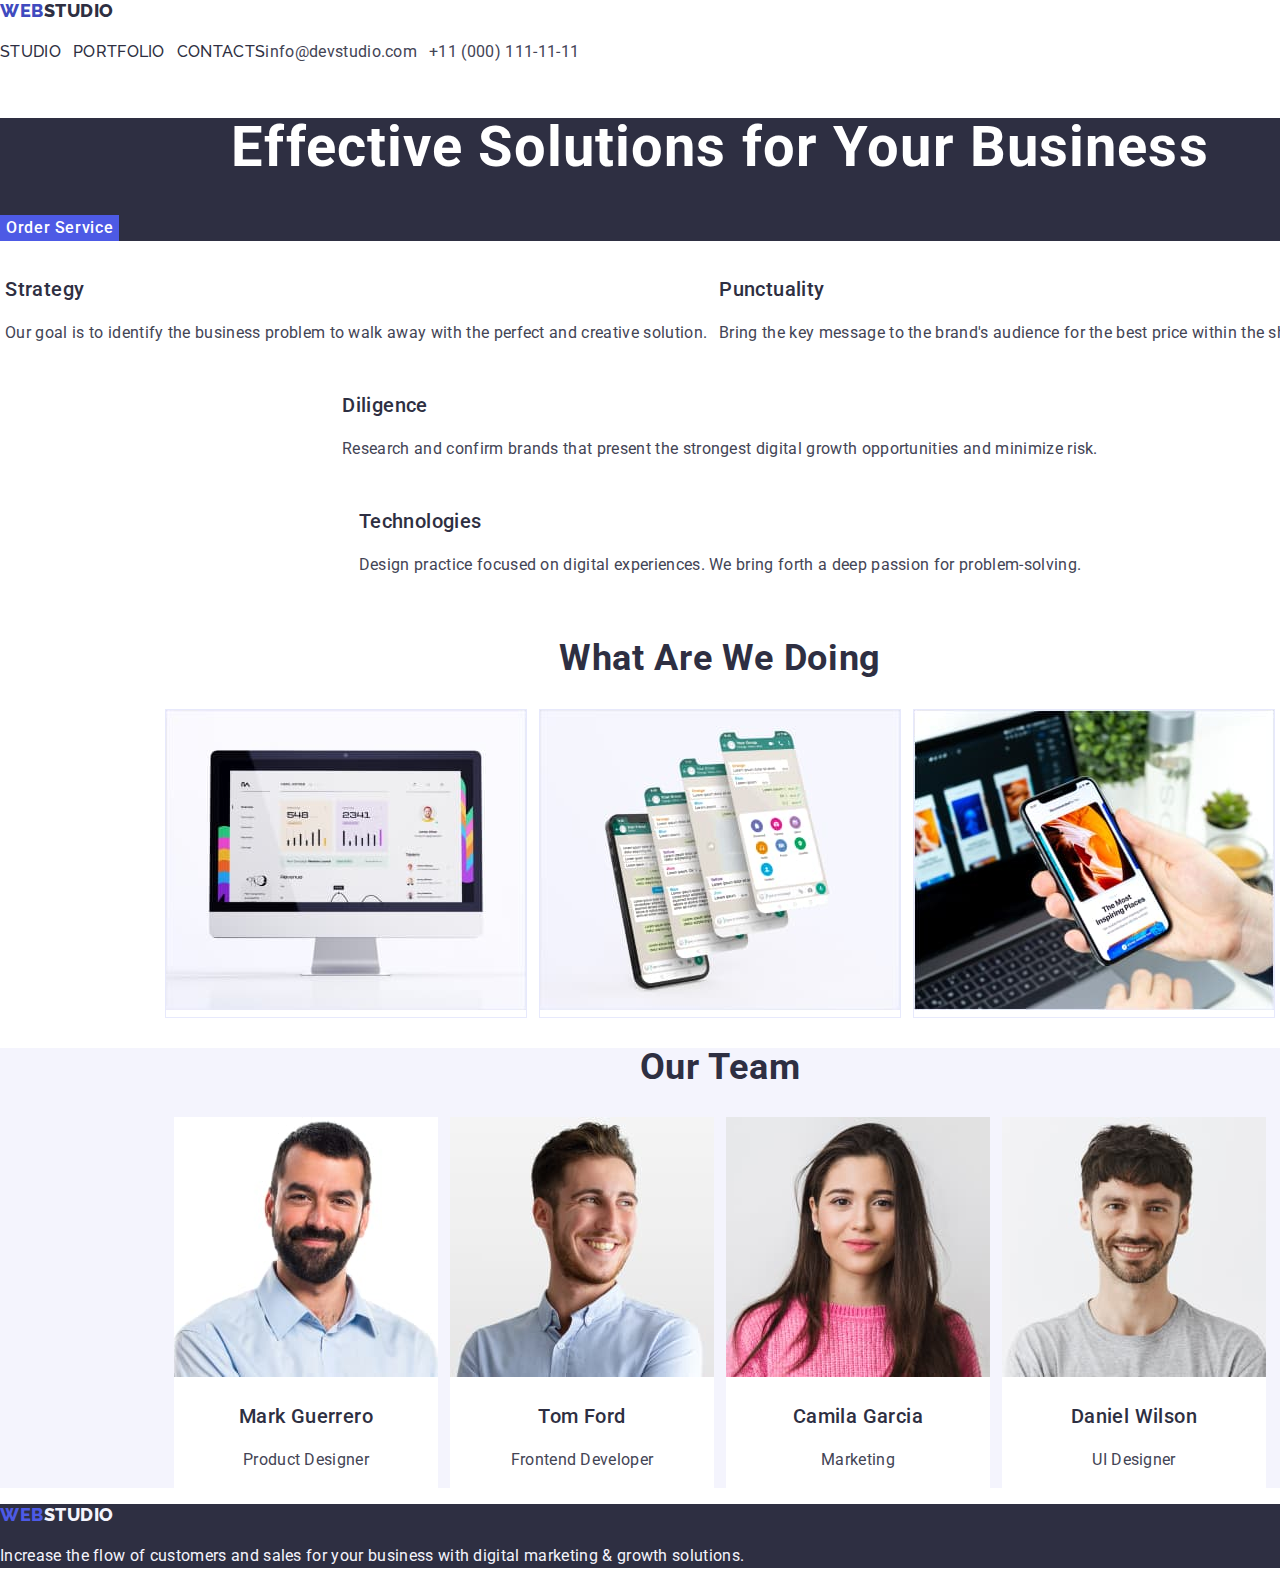
==== index.html @ 7fe84715 "first touch" ====
<!DOCTYPE html>
<html lang="en">
<head>
    <meta charset="UTF-8">
    <meta name="viewport" content="width=device-width, initial-scale=1.0">
    <title>Web Studio</title>
    <link
    rel="stylesheet"
    href="https://cdnjs.cloudflare.com/ajax/libs/modern-normalize/1.0.0/modern-normalize.min.css"
  />
    <link rel="preconnect" href="https://fonts.googleapis.com" />
    <link rel="preconnect" href="https://fonts.gstatic.com" crossorigin />
    <link
      href="https://fonts.googleapis.com/css2?family=Raleway:wght@800&family=Roboto:wght@400;500;700;900&display=swap"
      rel="stylesheet"
    />
    <link rel="stylesheet" href="./css/styles.css"/>
</head>
<body>
    <header class="header">
      <nav class="nav">
        <a href="/index.html" class="link">Web<span class="logo-head">Studio</span></a>
        <ul class="list">
          <li class="list-item"><a href="./index.html" class="link">Studio</a></li>
          <li class="list-item"><a href="./portfolio.html" class="link">Portfolio</a></li>
          <li class="list-item"><a href="" class="link">Contacts</a></li>
        </ul>
      </nav>
      <address class="contacts">
        <ul class="list">
          <li class="list-item">
            <a href="mailto:info@devstudio.com" class="link">info@devstudio.com</a>
          </li>
          <li class="list-item">
            <a href="tel:+110001111111" class="link">+11 (000) 111-11-11</a>
          </li>
        </ul>
      </address>
    </header>
    <main class="main">
        <section class="hero-section">
            <h1 class="hero-title">Effective Solutions for Your Business</h1>
            <button type="button" class="hero-button">Order Service</button>
        </section>
        <section class="section-2">
            <h2 class="section-title hidden">Features</h2>
            <ul class="list">
                <li class="selection-1">
                    <h3 class="item-title">Strategy</h3>
                    <p class="selection-p">Our goal is to identify the business problem to walk away with the perfect and creative solution.</p>
                </li>
                <li class="selection-2">
                    <h3 class="item-title">Punctuality</h3>
                    <p class="selection-p">Bring the key message to the brand's audience for the best price within the shortest possible time.</p>
                </li>
                <li class="selection-3">
                    <h3 class="item-title">Diligence</h3>
                    <p class="selection-p">Research and confirm brands that present the strongest digital growth opportunities and minimize risk.</p>
                </li>
                <li class="selection-4">
                    <h3 class="item-title">Technologies</h3>
                    <p class="selection-p">Design practice focused on digital experiences. We bring forth a deep passion for problem-solving.</p>
                </li>
            </ul>
        </section>
        <section class="section-3">
           <h2 class="section-title">What are we doing</h2>
            <ul class="list">
                <li class="report">
                    <img src="./images/img1-pc.jpg" alt="reports" width="360"/>
                </li>
                <li class="apps">
                    <img src="./images/img2-phone-app.jpg" alt="apps" width="360"/>
                </li>
                <li class="articles">
                    <img src="./images/img3-phone-article.jpg" alt="articles" width="360"/>
                </li>
            </ul>
        </section>

        <section class="section-four">
            <h2 class="section-title">Our Team</h2>
            <ul class="list">
                <li class="team-list">
                    <img src="./images/img-mark.jpg" alt="Mark Guerrero" width="264" class="markg"/>
                    <h3 class="item-title">Mark Guerrero</h3>
                    <p class="selection-p">Product Designer</p>
                </li>
                <li class="team-list">
                    <img src="./images/img-tom.jpg" alt="Tom Ford" width="264" class="tomf"/>
                    <h3 class="item-title">Tom Ford</h3>
                    <p class="selection-p">Frontend Developer</p>
                </li>
                <li class="team-list">
                    <img src="./images/img-camila.jpg" alt="Camila Garcia" width="264" class="camillag"/>
                    <h3 class="item-title">Camila Garcia</h3>
                    <p class="selection-p">Marketing</p>
                </li>
                <li class="team-list">
                    <img src="./images/img-daniel.jpg" alt="Daniel Wilson" width="264" class="danielw"/>
                    <h3 class="item-title">Daniel Wilson</h3>
                    <p class="selection-p">UI Designer</p>
                </li>
            </ul>
        </section>
    </main>
    <footer class="footer">
        <a href="#" class="link">Web<span class="logo-footer">Studio</span></a>
        <p class="logo-p">Increase the flow of customers and sales for your business with digital marketing & growth solutions.</p>
    </footer>
</body>
</html>
---- css/styles.css ----
:root {
  --iris: #4d5ae5;
  --cloud: #F4F4FD;
  --navy: #2E2F42;
  --cornflower: #E7E9FC;
  --slate: #434455;
  --ocean: #404BBF;
}

/* body/general format*/
body {
  font-family: "Roboto", sans-serif;
  color: var(--slate);
  font-size: 16px;
  font-weight: 400;
  line-height: 1.5;
  letter-spacing: 0.32px;
  background-color: #FFFFFF;
  box-sizing: border-box;
  width: 1440px;
}
 .selection-p{
  font-family: "Roboto", sans-serif;
  color: var(--slate);
  font-size: 16px;
  font-weight: 400;
  line-height: 1.5;
  letter-spacing: 0.32px;
  background-color: #FFFFFF;
 }

 /* hidden */
 .hidden{
  display: none;
 }

/* navy colored texts */
.logo-head,
.nav .list .link,
.list,
.section-title,
.item-title {
  color: var(--navy);
}

/* remove list style and padding */
.list {
  list-style: none;
  padding-left: 0;
  display: flex;
  flex-flow: row wrap;
  justify-content: center ;
  gap: 12px;
}

/* link decoration */
header,
.link {
  text-decoration: none;
}

/* ocean pseudo-class color */
.link:active,
.link:hover,
.link:focus, 
.nav .link:active,
.nav .link:hover,
.nav .link:focus, 
.contacts .link:active,
.contacts .link:hover,
.contacts .link:focus,
.footer .link:active,
.footer .link:hover,
.footer .link:focus {
  color: var(--ocean);
}

.header {
  display:flex;
  flex-direction: row;
  align-content: space-between;
  align-items: flex-end;
}

/* TEXT FORMATS*/
/* H2 */
.section-title {
  font-size: 36px;
  font-weight: 700;
  line-height: 1.11;
  letter-spacing: 0.72px;
  text-transform: capitalize;
  text-align: center;
}

/* h3 */
.item-title {
  font-size: 20px;
  font-weight: 500;
  line-height: 1.2;
  letter-spacing: 0.02em;
}

/* buttons */
.hero-button,
.filter-button {
  font-family: "Roboto", sans-serif;
  font-size: 16px;
  font-weight: 500;
  line-height: 1.5;
  letter-spacing: 0.04em;
  cursor: pointer;
  border: 0;
}

.nav .link,
.footer .link {
  color: var(--iris);
  font-family: "Raleway", sans-serif;
  font-size: 18px;
  font-weight: 800;
  line-height: 1.17;
  letter-spacing: 0.54px;
  text-transform: uppercase;
}

/* nav format */
.nav,
.nav .list .link {
font-size: 16px;
font-weight: 500;
line-height: 1.5;
letter-spacing: 0.32px;
}

/* contacts format */
.contacts,
.contacts .link {
  font-style: normal;
  color: var(--slate);
}

/* Main format */
/* Hero/Section 1 Format*/
.hero-section {
  background-color: var(--navy);
}
.hero-title {
    font-size: 56px;
    font-weight: 700;
    line-height: 1.07; /* 107.143% */
    letter-spacing: 0.02em;
    text-align: center;
    color: #FFFFFF;
}
.hero-button{
  background-color: var(--iris);
  color: #FFFFFF;
}

/* section-2 */
.section-2 {
  display: flex;
  justify-content: flex-start;
}

.hero-button:hover,
.hero-button:active,
.filter-button:active,
.filter-button:hover,
.hero-button:focus,
.filter-button:focus  {
  background-color: var(--ocean);
  color: #FFFFFF
}

/* section4 */
.section-four{
  text-align: center;
  background-color: var(--cloud);
}
.team-list {
  background-color: #FFFFFF;
}

/* Footer */
.footer,
.logo-footer{
  color: var(--cloud);
}

.footer{
  background-color: var(--navy);
}


/* Portfolio */
.filter-button{
  background-color: var(--cloud);
  color: var(--iris);
  text-align: center;
}

/* item format */
.pf-item,
.report,
.apps,
.articles {
  border: 1px solid var(--cornflower);
  background: #FFFFFF;
}
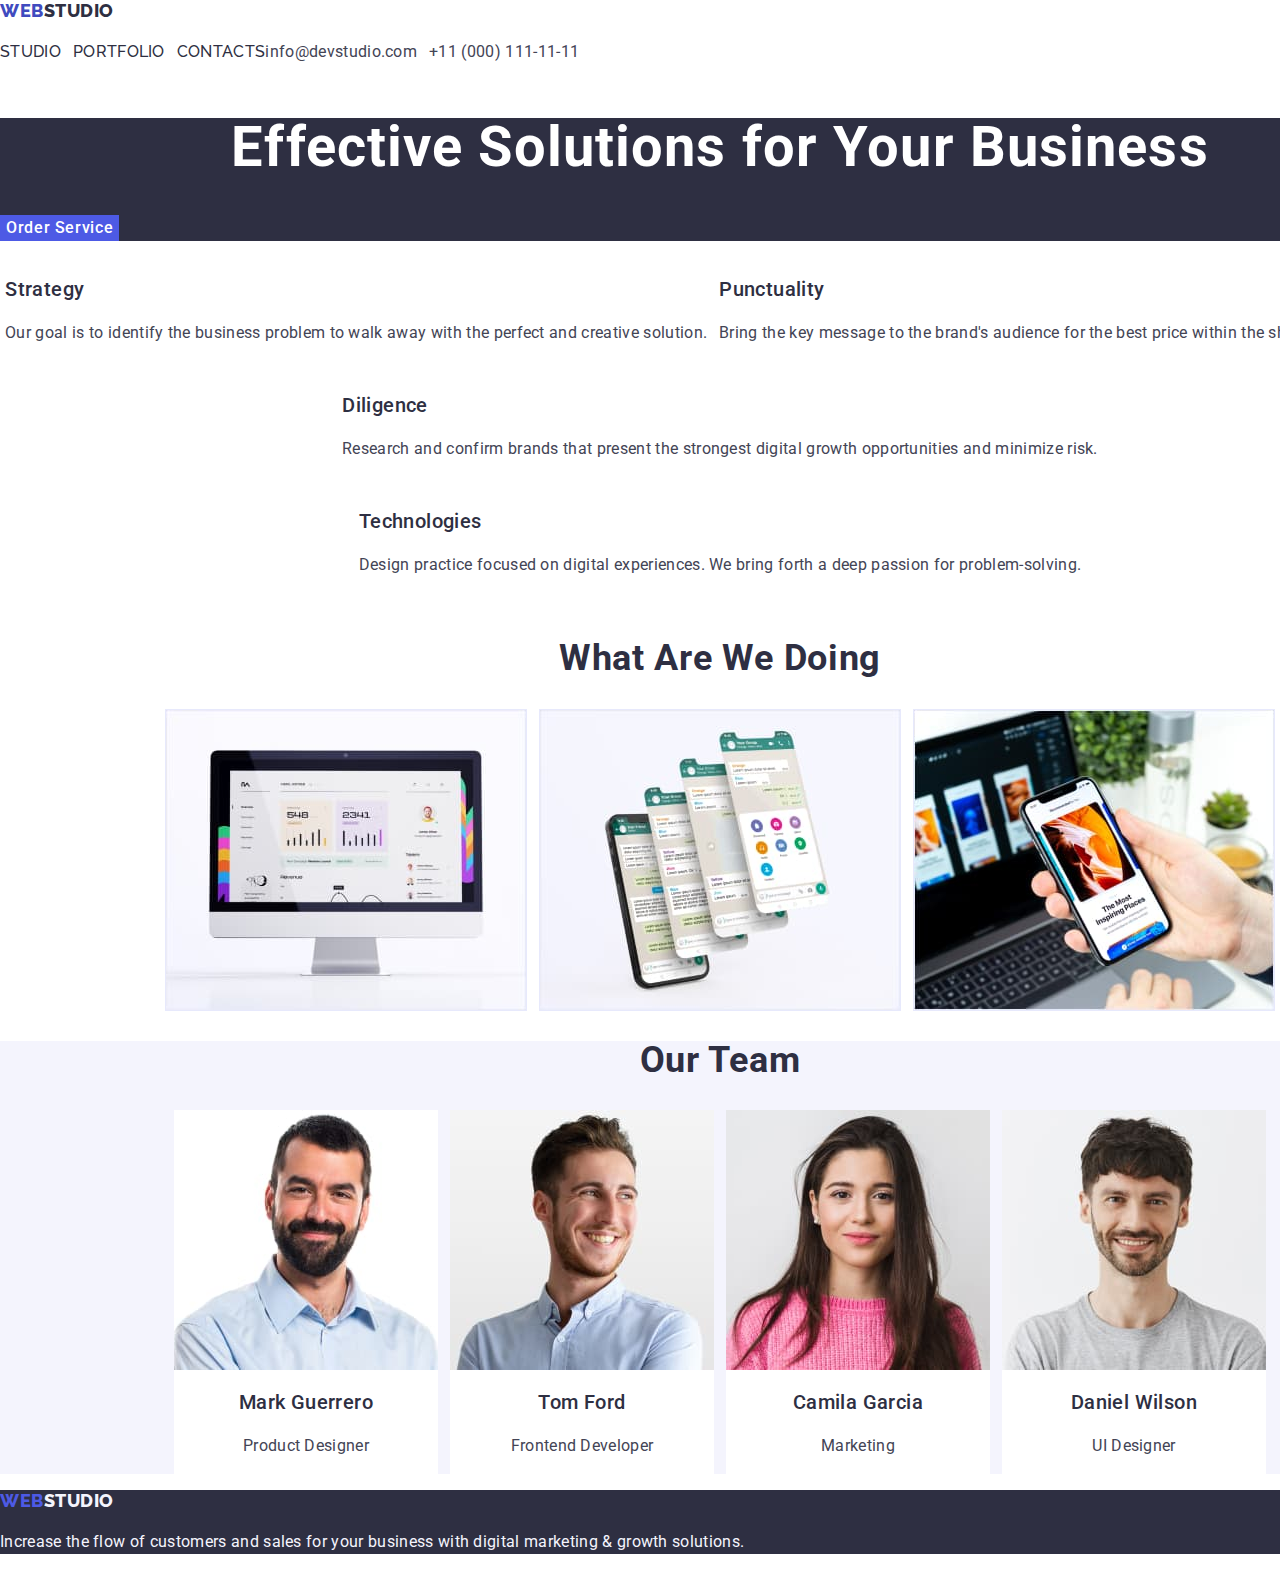
==== commit d60eb8e4: "revision-three" ====
--- a/index.html
+++ b/index.html
@@ -42,28 +42,28 @@
             <h1 class="hero-title">Effective Solutions for Your Business</h1>
             <button type="button" class="hero-button">Order Service</button>
         </section>
-        <section class="section-2">
+        <section class="section-two">
             <h2 class="section-title hidden">Features</h2>
             <ul class="list">
-                <li class="selection-1">
+                <li class="selection">
                     <h3 class="item-title">Strategy</h3>
                     <p class="selection-p">Our goal is to identify the business problem to walk away with the perfect and creative solution.</p>
                 </li>
-                <li class="selection-2">
+                <li class="selection">
                     <h3 class="item-title">Punctuality</h3>
                     <p class="selection-p">Bring the key message to the brand's audience for the best price within the shortest possible time.</p>
                 </li>
-                <li class="selection-3">
+                <li class="selection">
                     <h3 class="item-title">Diligence</h3>
                     <p class="selection-p">Research and confirm brands that present the strongest digital growth opportunities and minimize risk.</p>
                 </li>
-                <li class="selection-4">
+                <li class="selection">
                     <h3 class="item-title">Technologies</h3>
                     <p class="selection-p">Design practice focused on digital experiences. We bring forth a deep passion for problem-solving.</p>
                 </li>
             </ul>
         </section>
-        <section class="section-3">
+        <section class="section-three">
            <h2 class="section-title">What are we doing</h2>
             <ul class="list">
                 <li class="report">
--- a/css/styles.css
+++ b/css/styles.css
@@ -113,6 +113,11 @@
   border: 0;
 }
 
+/* image */
+img {
+  display: block;
+}
+
 .nav .link,
 .footer .link {
   color: var(--iris);
@@ -159,7 +164,7 @@
 }
 
 /* section-2 */
-.section-2 {
+.section-two {
   display: flex;
   justify-content: flex-start;
 }
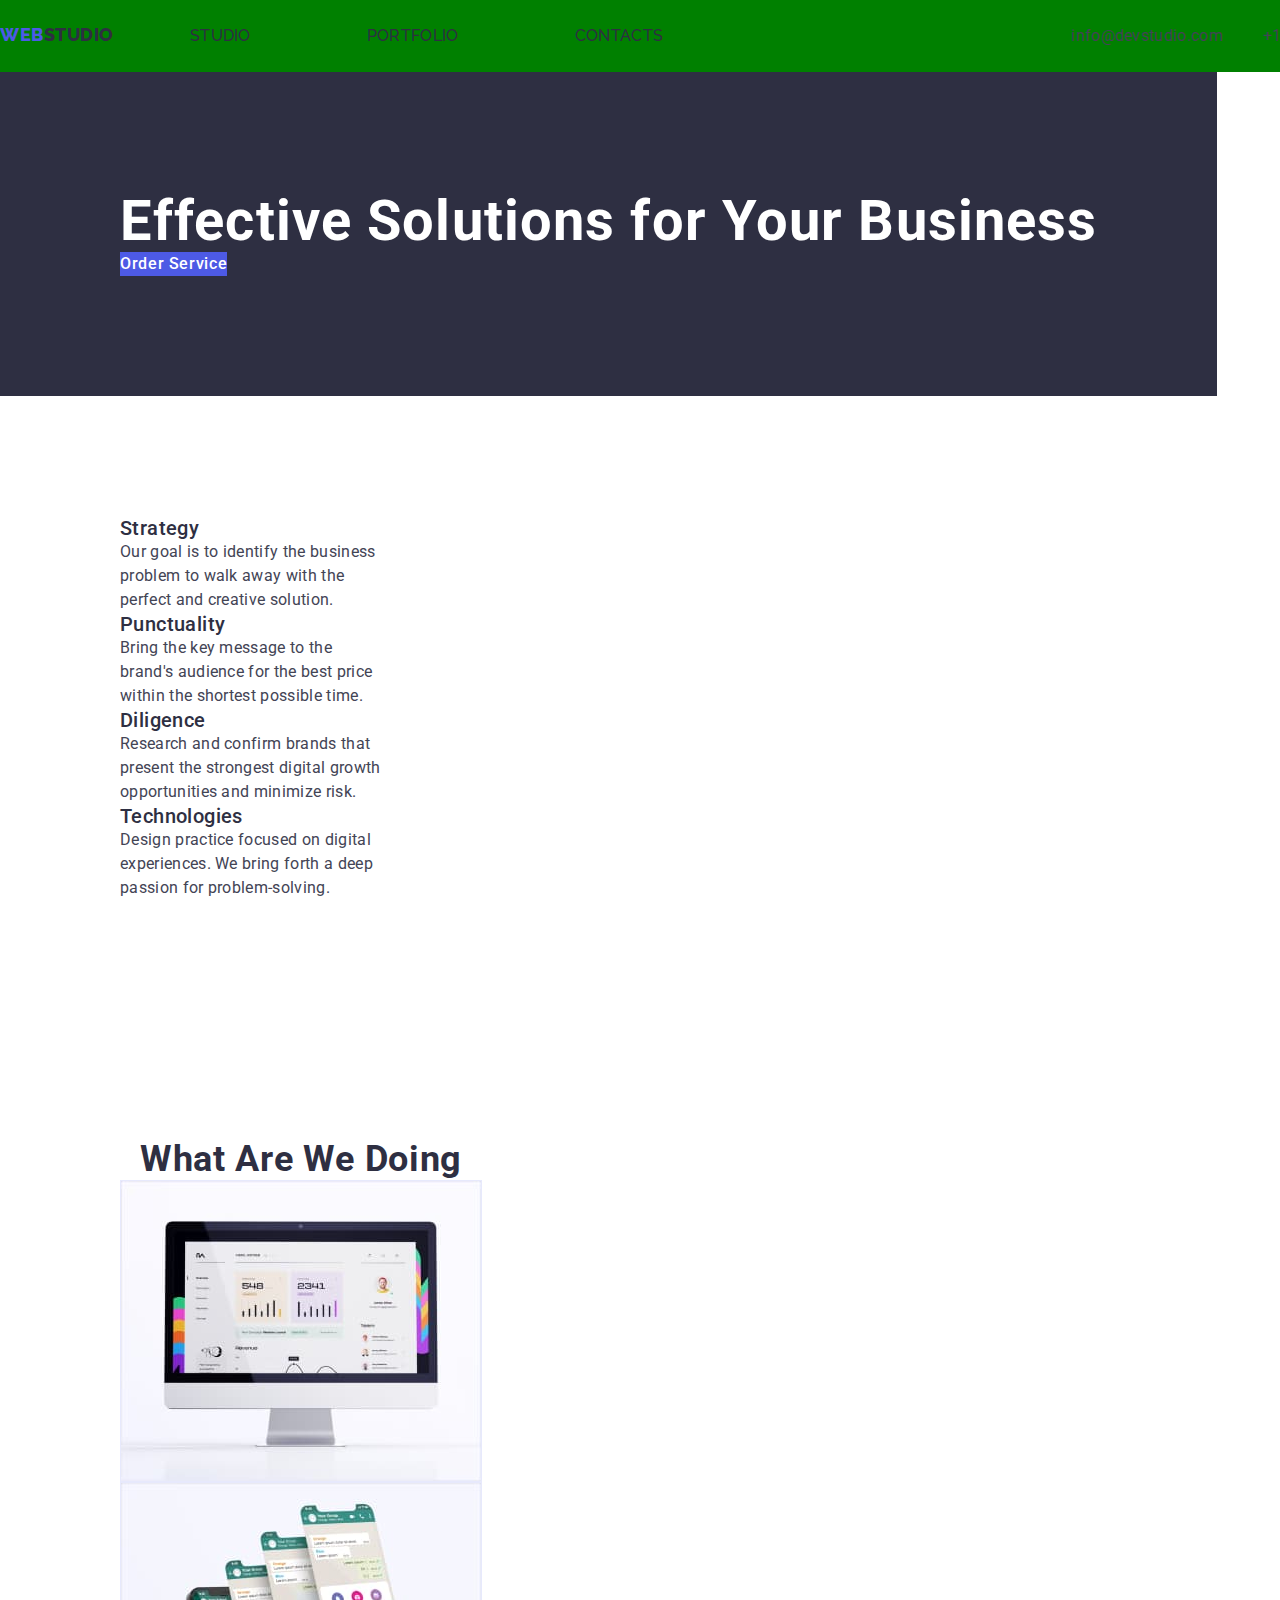
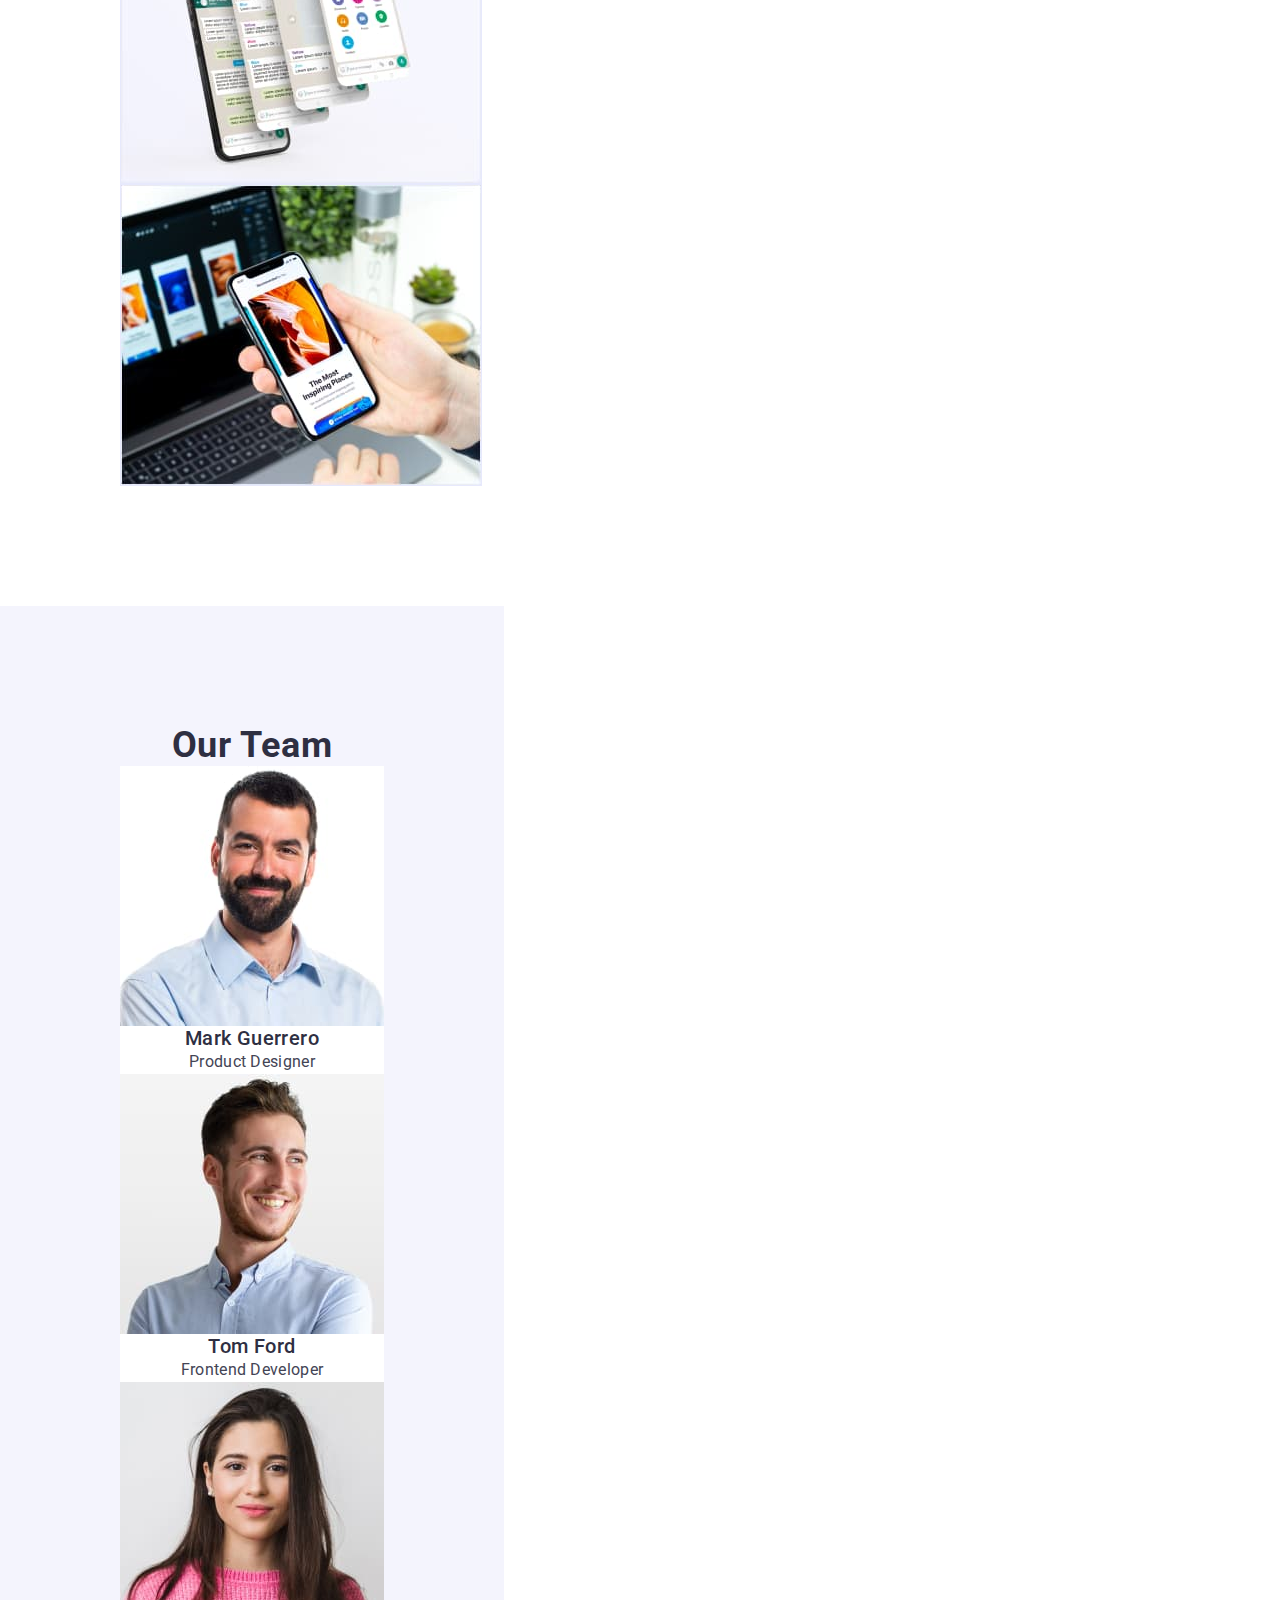
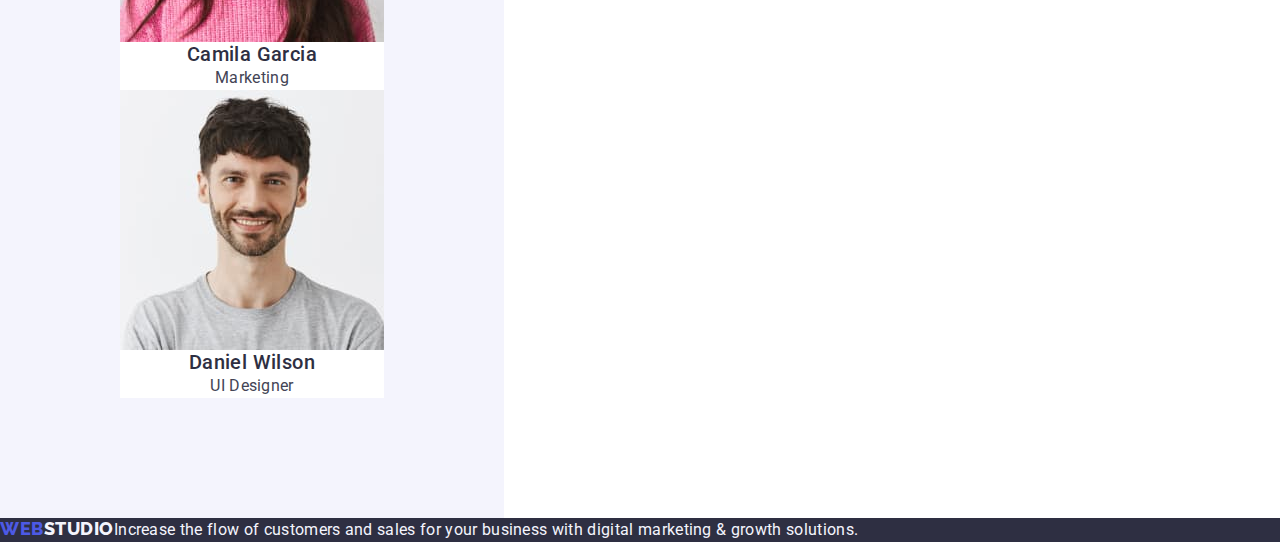
==== commit 4ca93376: "revision-4" ====
--- a/index.html
+++ b/index.html
@@ -18,95 +18,106 @@
 </head>
 <body>
     <header class="header">
-      <nav class="nav">
-        <a href="/index.html" class="link">Web<span class="logo-head">Studio</span></a>
-        <ul class="list">
-          <li class="list-item"><a href="./index.html" class="link">Studio</a></li>
-          <li class="list-item"><a href="./portfolio.html" class="link">Portfolio</a></li>
-          <li class="list-item"><a href="" class="link">Contacts</a></li>
-        </ul>
-      </nav>
-      <address class="contacts">
-        <ul class="list">
-          <li class="list-item">
-            <a href="mailto:info@devstudio.com" class="link">info@devstudio.com</a>
-          </li>
-          <li class="list-item">
-            <a href="tel:+110001111111" class="link">+11 (000) 111-11-11</a>
-          </li>
-        </ul>
-      </address>
+        <div class="container">
+            <nav class="nav">
+                <a href="/index.html" class="link">Web<span class="logo-head">Studio</span></a>
+                <ul class="list">
+                    <li class="list-item"><a href="./index.html" class="link">Studio</a></li>
+                    <li class="list-item"><a href="./portfolio.html" class="link">Portfolio</a></li>
+                    <li class="list-item"><a href="" class="link">Contacts</a></li>
+                </ul>
+            </nav>
+            <address class="contacts">
+                <ul class="list">
+                    <li class="list-item">
+                        <a href="mailto:info@devstudio.com" class="link">info@devstudio.com</a>
+                    </li>
+                    <li class="list-item">
+                        <a href="tel:+110001111111" class="link">+11 (000) 111-11-11</a>
+                    </li>
+                </ul>
+            </address>
+        </div>
     </header>
     <main class="main">
-        <section class="hero-section">
-            <h1 class="hero-title">Effective Solutions for Your Business</h1>
-            <button type="button" class="hero-button">Order Service</button>
-        </section>
-        <section class="section-two">
-            <h2 class="section-title hidden">Features</h2>
-            <ul class="list">
-                <li class="selection">
-                    <h3 class="item-title">Strategy</h3>
-                    <p class="selection-p">Our goal is to identify the business problem to walk away with the perfect and creative solution.</p>
-                </li>
-                <li class="selection">
-                    <h3 class="item-title">Punctuality</h3>
-                    <p class="selection-p">Bring the key message to the brand's audience for the best price within the shortest possible time.</p>
-                </li>
-                <li class="selection">
-                    <h3 class="item-title">Diligence</h3>
-                    <p class="selection-p">Research and confirm brands that present the strongest digital growth opportunities and minimize risk.</p>
-                </li>
-                <li class="selection">
-                    <h3 class="item-title">Technologies</h3>
-                    <p class="selection-p">Design practice focused on digital experiences. We bring forth a deep passion for problem-solving.</p>
-                </li>
-            </ul>
-        </section>
-        <section class="section-three">
-           <h2 class="section-title">What are we doing</h2>
-            <ul class="list">
-                <li class="report">
-                    <img src="./images/img1-pc.jpg" alt="reports" width="360"/>
-                </li>
-                <li class="apps">
-                    <img src="./images/img2-phone-app.jpg" alt="apps" width="360"/>
-                </li>
-                <li class="articles">
-                    <img src="./images/img3-phone-article.jpg" alt="articles" width="360"/>
-                </li>
-            </ul>
-        </section>
-
-        <section class="section-four">
-            <h2 class="section-title">Our Team</h2>
-            <ul class="list">
-                <li class="team-list">
-                    <img src="./images/img-mark.jpg" alt="Mark Guerrero" width="264" class="markg"/>
-                    <h3 class="item-title">Mark Guerrero</h3>
-                    <p class="selection-p">Product Designer</p>
-                </li>
-                <li class="team-list">
-                    <img src="./images/img-tom.jpg" alt="Tom Ford" width="264" class="tomf"/>
-                    <h3 class="item-title">Tom Ford</h3>
-                    <p class="selection-p">Frontend Developer</p>
-                </li>
-                <li class="team-list">
-                    <img src="./images/img-camila.jpg" alt="Camila Garcia" width="264" class="camillag"/>
-                    <h3 class="item-title">Camila Garcia</h3>
-                    <p class="selection-p">Marketing</p>
-                </li>
-                <li class="team-list">
-                    <img src="./images/img-daniel.jpg" alt="Daniel Wilson" width="264" class="danielw"/>
-                    <h3 class="item-title">Daniel Wilson</h3>
-                    <p class="selection-p">UI Designer</p>
-                </li>
-            </ul>
-        </section>
+        <div class="container">
+            <section class="section hero-section">
+                <h1 class="hero-title">Effective Solutions for Your Business</h1>
+                <button type="button" class="hero-button">Order Service</button>
+            </section>
+        </div>
+        <div class="container">
+            <section class="section section-two">
+                <h2 class="section-title hidden">Features</h2>
+                <ul class="list">
+                    <li class="selection">
+                        <h3 class="item-title">Strategy</h3>
+                        <p class="selection-p">Our goal is to identify the business <br> problem to walk away with the <br> perfect and creative solution.</p>
+                    </li>
+                    <li class="selection">
+                        <h3 class="item-title">Punctuality</h3>
+                        <p class="selection-p">Bring the key message to the <br> brand's audience for the best price <br> within the shortest possible time.</p>
+                    </li>
+                    <li class="selection">
+                        <h3 class="item-title">Diligence</h3>
+                        <p class="selection-p">Research and confirm brands that <br> present the strongest digital growth <br> opportunities and minimize risk.</p>
+                    </li>
+                    <li class="selection">
+                        <h3 class="item-title">Technologies</h3>
+                        <p class="selection-p">Design practice focused on digital <br> experiences. We bring forth a deep <br> passion for problem-solving.</p>
+                    </li>
+                </ul>
+            </section>
+        </div>
+        <div class="container">
+            <section class="section section-three">
+                <h2 class="section-title">What are we doing</h2>
+                <ul class="list">
+                    <li class="report">
+                        <img src="./images/img1-pc.jpg" alt="reports" width="360"/>
+                    </li>
+                    <li class="apps">
+                        <img src="./images/img2-phone-app.jpg" alt="apps" width="360"/>
+                    </li>
+                    <li class="articles">
+                        <img src="./images/img3-phone-article.jpg" alt="articles" width="360"/>
+                    </li>
+                </ul>
+            </section>
+        </div>
+        <div class="container">
+            <section class="section section-four">
+                <h2 class="section-title">Our Team</h2>
+                <ul class="list">
+                    <li class="team-list">
+                        <img src="./images/img-mark.jpg" alt="Mark Guerrero" width="264" class="markg"/>
+                        <h3 class="item-title">Mark Guerrero</h3>
+                        <p class="selection-p">Product Designer</p>
+                    </li>
+                    <li class="team-list">
+                        <img src="./images/img-tom.jpg" alt="Tom Ford" width="264" class="tomf"/>
+                        <h3 class="item-title">Tom Ford</h3>
+                        <p class="selection-p">Frontend Developer</p>
+                    </li>
+                    <li class="team-list">
+                        <img src="./images/img-camila.jpg" alt="Camila Garcia" width="264" class="camillag"/>
+                        <h3 class="item-title">Camila Garcia</h3>
+                        <p class="selection-p">Marketing</p>
+                    </li>
+                    <li class="team-list">
+                        <img src="./images/img-daniel.jpg" alt="Daniel Wilson" width="264" class="danielw"/>
+                        <h3 class="item-title">Daniel Wilson</h3>
+                        <p class="selection-p">UI Designer</p>
+                    </li>
+                </ul>
+            </section>
+        </div>
     </main>
     <footer class="footer">
-        <a href="#" class="link">Web<span class="logo-footer">Studio</span></a>
-        <p class="logo-p">Increase the flow of customers and sales for your business with digital marketing & growth solutions.</p>
+        <div class="container">
+            <a href="#" class="link">Web<span class="logo-footer">Studio</span></a>
+            <p class="logo-p">Increase the flow of customers and sales for your business with digital marketing & growth solutions.</p>
+        </div>
     </footer>
 </body>
 </html>--- a/css/styles.css
+++ b/css/styles.css
@@ -5,6 +5,19 @@
   --cornflower: #E7E9FC;
   --slate: #434455;
   --ocean: #404BBF;
+}
+
+* {
+margin: 0;
+padding: 0;
+}
+
+.container {
+  display: flex;
+}
+
+.section {
+  padding: 120px ;
 }
 
 /* body/general format*/
@@ -16,9 +29,8 @@
   line-height: 1.5;
   letter-spacing: 0.32px;
   background-color: #FFFFFF;
-  box-sizing: border-box;
-  width: 1440px;
-}
+}
+
  .selection-p{
   font-family: "Roboto", sans-serif;
   color: var(--slate);
@@ -47,14 +59,9 @@
 .list {
   list-style: none;
   padding-left: 0;
-  display: flex;
-  flex-flow: row wrap;
-  justify-content: center ;
-  gap: 12px;
 }
 
 /* link decoration */
-header,
 .link {
   text-decoration: none;
 }
@@ -75,13 +82,6 @@
   color: var(--ocean);
 }
 
-.header {
-  display:flex;
-  flex-direction: row;
-  align-content: space-between;
-  align-items: flex-end;
-}
-
 /* TEXT FORMATS*/
 /* H2 */
 .section-title {
@@ -128,14 +128,38 @@
   letter-spacing: 0.54px;
   text-transform: uppercase;
 }
+.header {
+  display: flex;
+  width: 1440px;
+  height: 72px;
+  flex-shrink: 0;
+  background-color: green;
+  align-items: center;
+}
+
+.nav .link {
+  margin-right: 76px;
+}
 
 /* nav format */
-.nav,
 .nav .list .link {
 font-size: 16px;
 font-weight: 500;
 line-height: 1.5;
 letter-spacing: 0.32px;
+}
+
+.nav {
+  display: flex;
+  flex-direction: row;
+  margin-right: 332px;
+}
+
+.container .nav .list,
+.container .contacts .list {
+  display: inline-flex;
+  align-items: flex-start;
+  gap: 40px;
 }
 
 /* contacts format */
@@ -161,12 +185,6 @@
 .hero-button{
   background-color: var(--iris);
   color: #FFFFFF;
-}
-
-/* section-2 */
-.section-two {
-  display: flex;
-  justify-content: flex-start;
 }
 
 .hero-button:hover,
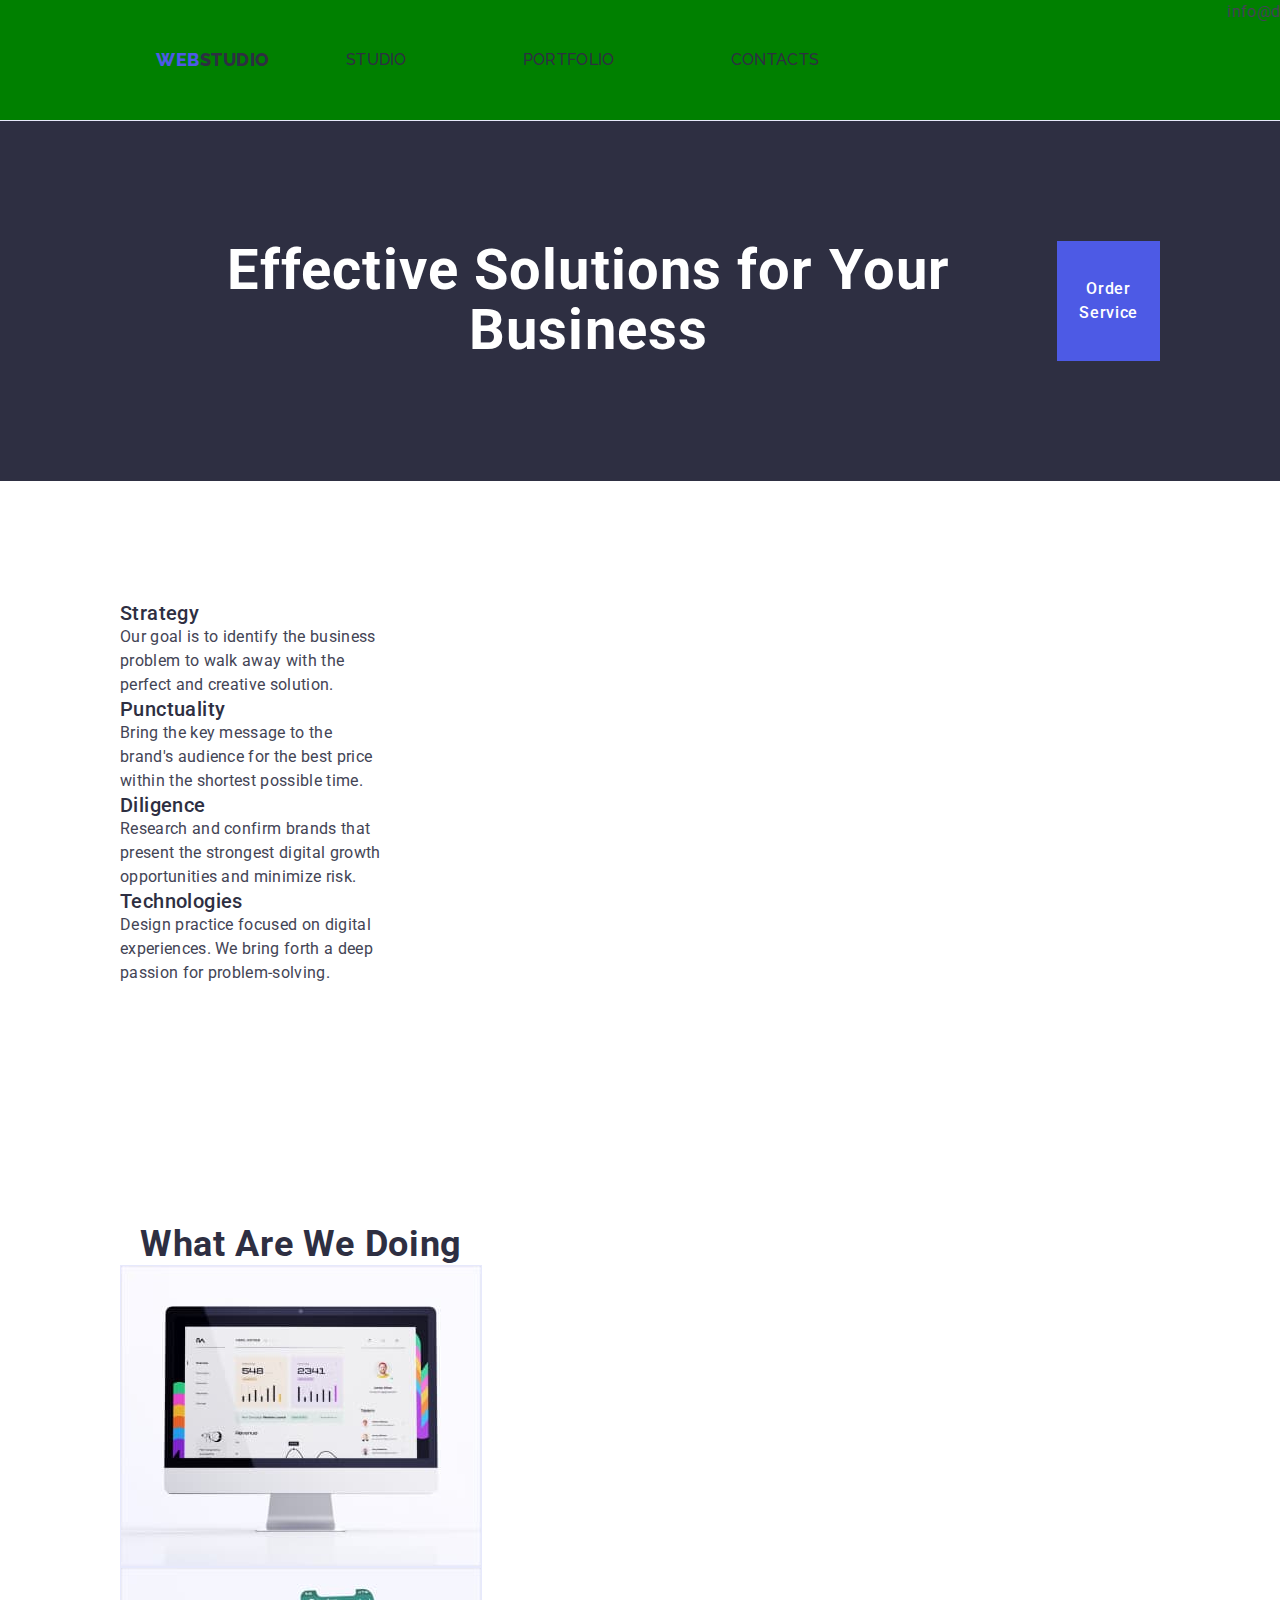
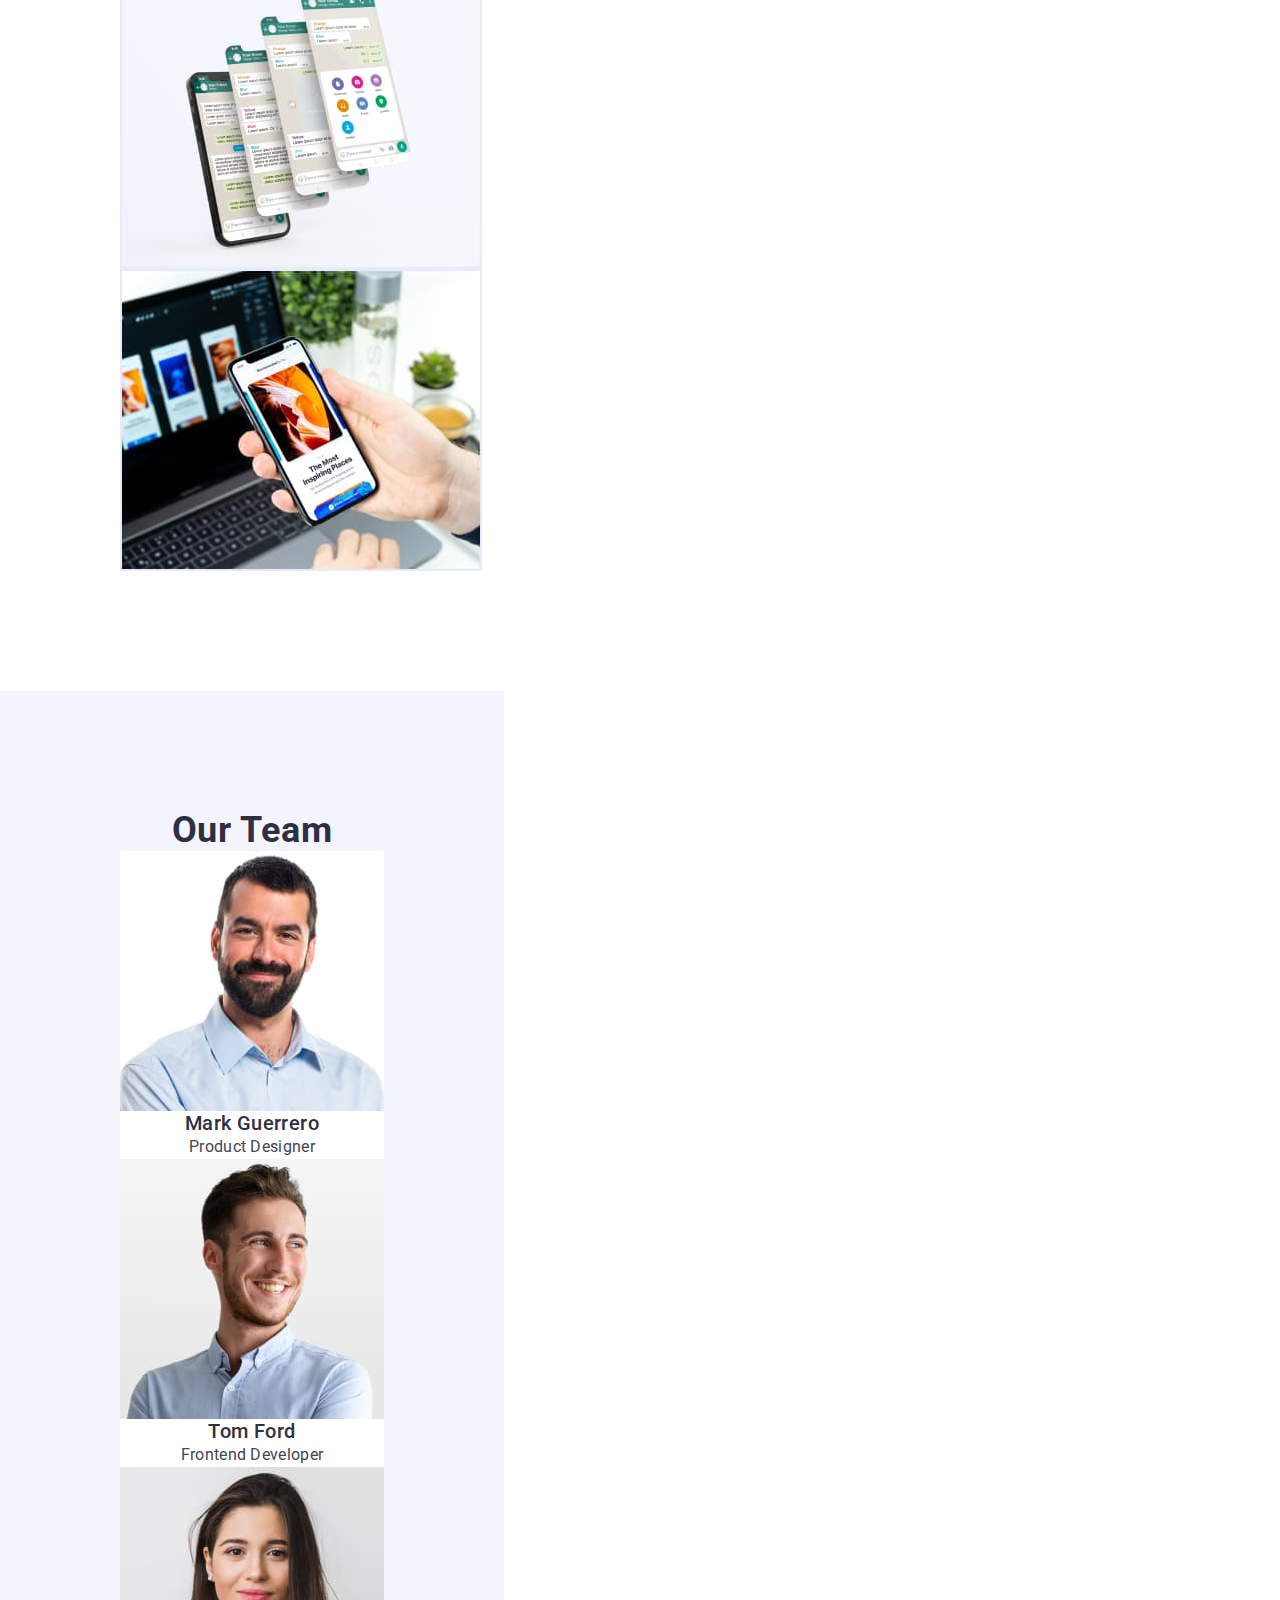
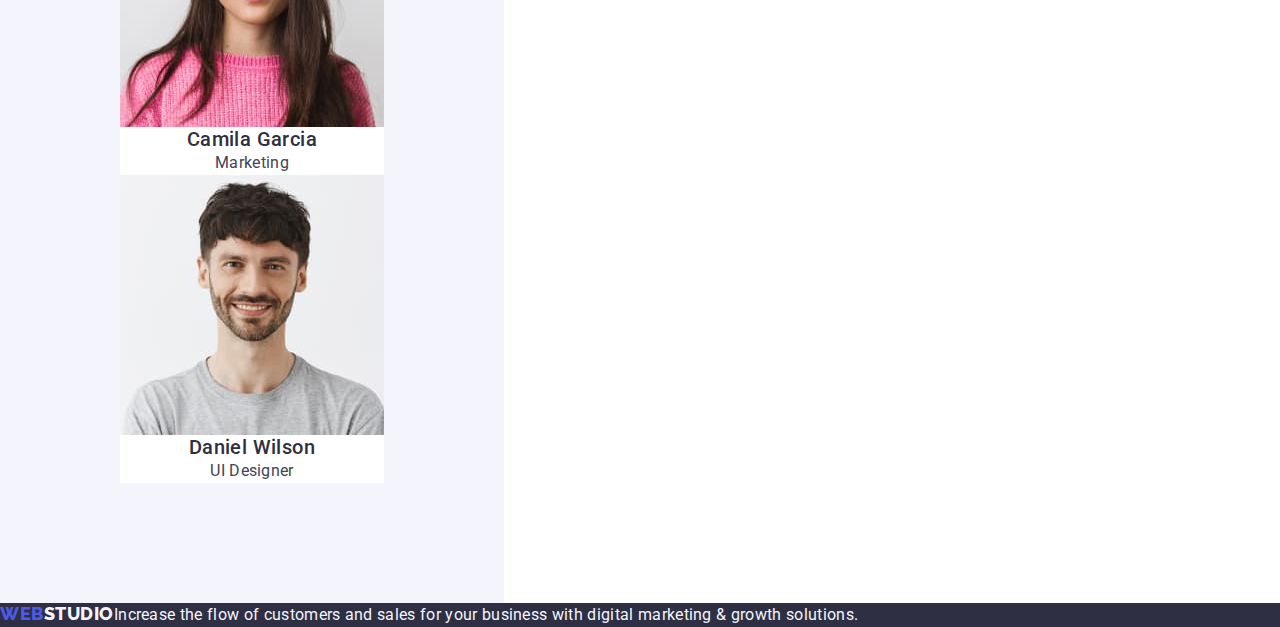
==== commit cff1f23f: "revision-10" ====
--- a/index.html
+++ b/index.html
@@ -40,15 +40,15 @@
         </div>
     </header>
     <main class="main">
-        <div class="container">
-            <section class="section hero-section">
-                <h1 class="hero-title">Effective Solutions for Your Business</h1>
-                <button type="button" class="hero-button">Order Service</button>
-            </section>
-        </div>
+        <section class="section hero-section">
+                <div class="container">
+                    <h1 class="hero-title">Effective Solutions for Your Business</h1>
+                    <button type="button" class="hero-button">Order Service</button>
+                </div>
+        </section>
         <div class="container">
             <section class="section section-two">
-                <h2 class="section-title hidden">Features</h2>
+                <h2 class="section-title visually-hidden">Features</h2>
                 <ul class="list">
                     <li class="selection">
                         <h3 class="item-title">Strategy</h3>
--- a/css/styles.css
+++ b/css/styles.css
@@ -42,9 +42,19 @@
  }
 
  /* hidden */
- .hidden{
-  display: none;
- }
+.visually-hidden {
+  position: absolute;
+  width: 1px;
+  height: 1px;
+  margin: -1px;
+  border: 0;
+  padding: 0;
+  
+  white-space: nowrap;
+  clip-path: inset(100%);
+  clip: rect(0 0 0 0);
+  overflow: hidden;
+}
 
 /* navy colored texts */
 .logo-head,
@@ -131,10 +141,16 @@
 .header {
   display: flex;
   width: 1440px;
-  height: 72px;
   flex-shrink: 0;
   background-color: green;
   align-items: center;
+  border-bottom: 1px solid var(--cornflower);
+}
+
+.header .container {
+  width: 1158px;
+  margin: 0 auto;
+  padding: 0 15px;
 }
 
 .nav .link {
@@ -143,21 +159,23 @@
 
 /* nav format */
 .nav .list .link {
-font-size: 16px;
-font-weight: 500;
-line-height: 1.5;
-letter-spacing: 0.32px;
+  font-size: 16px;
+  font-weight: 500;
+  line-height: 1.5;
+  letter-spacing: 0.32px;
+  padding: 24px 0;
 }
 
 .nav {
   display: flex;
   flex-direction: row;
   margin-right: 332px;
+  align-items: center;
 }
 
 .container .nav .list,
 .container .contacts .list {
-  display: inline-flex;
+  display: flex;
   align-items: flex-start;
   gap: 40px;
 }
@@ -218,6 +236,11 @@
 
 
 /* Portfolio */
+
+.portfolio {
+  padding: 96px 0 120px 0;
+}
+
 .filter-button{
   background-color: var(--cloud);
   color: var(--iris);
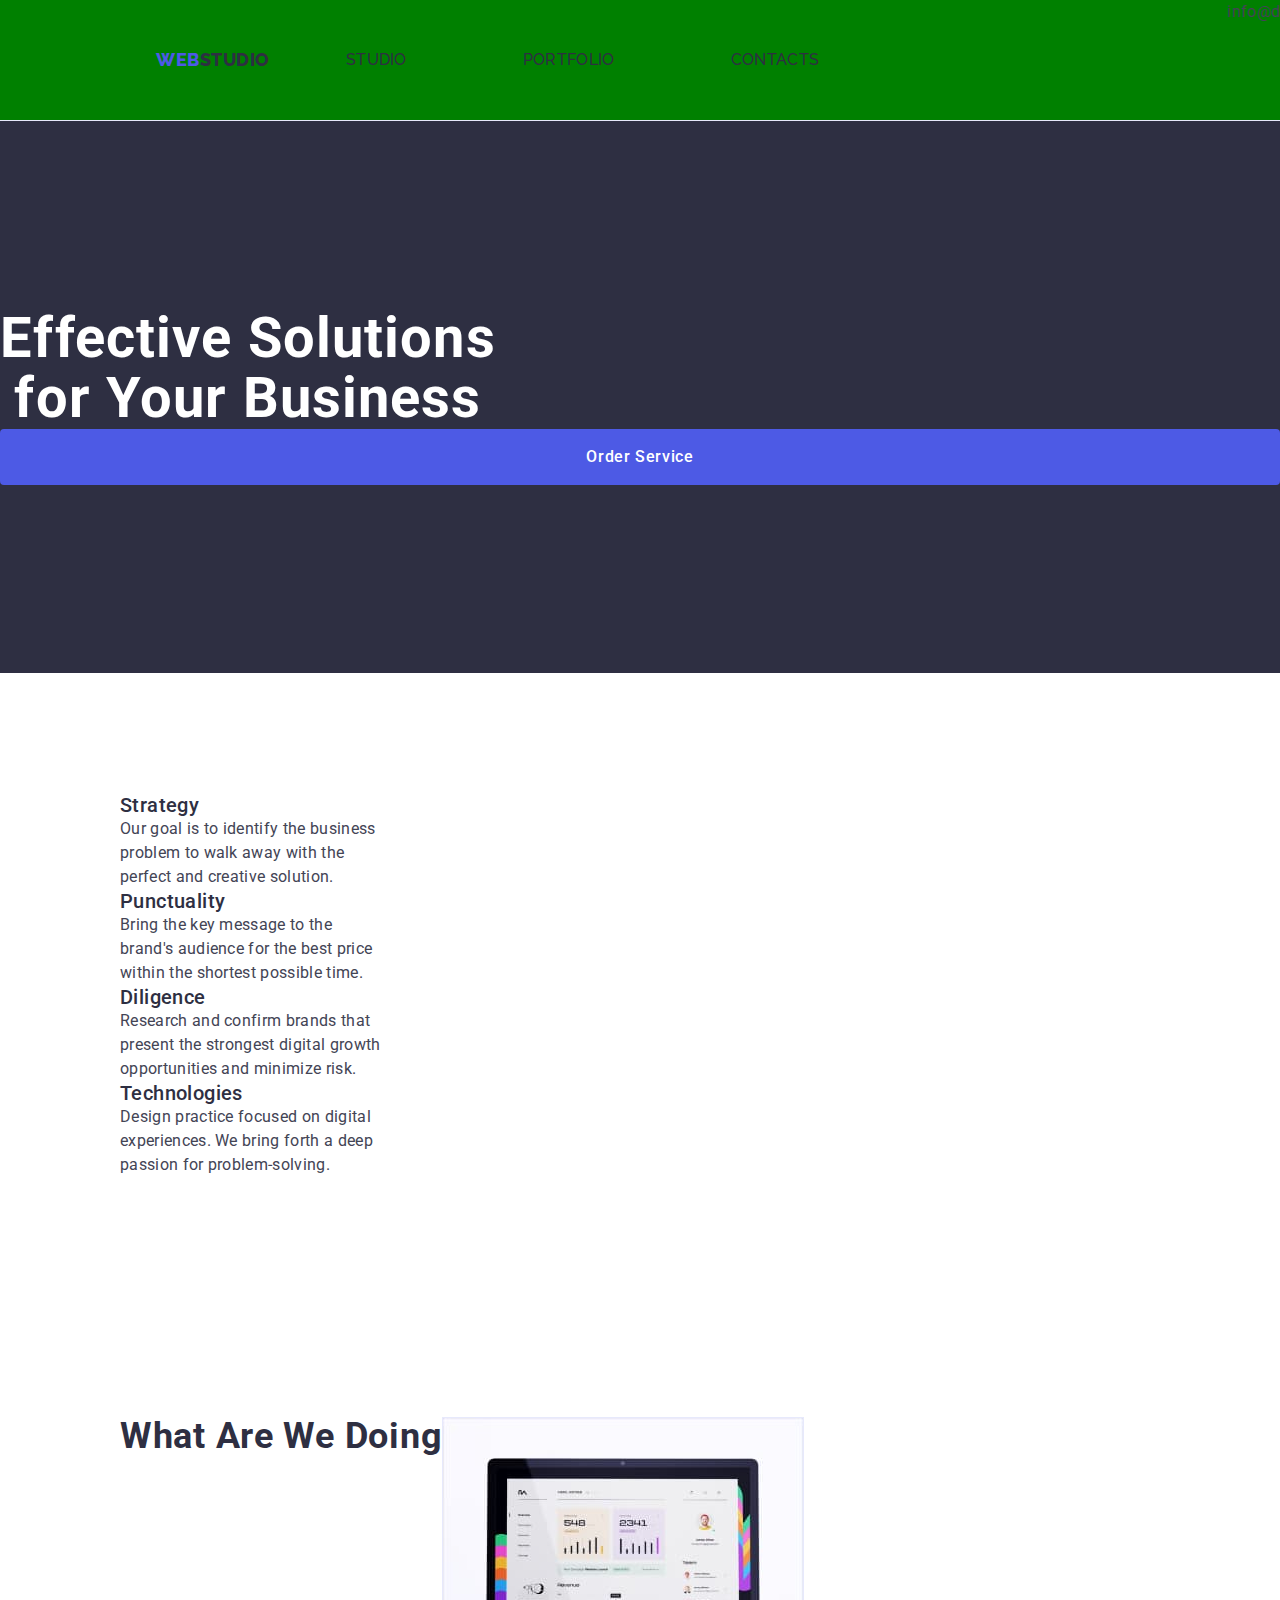
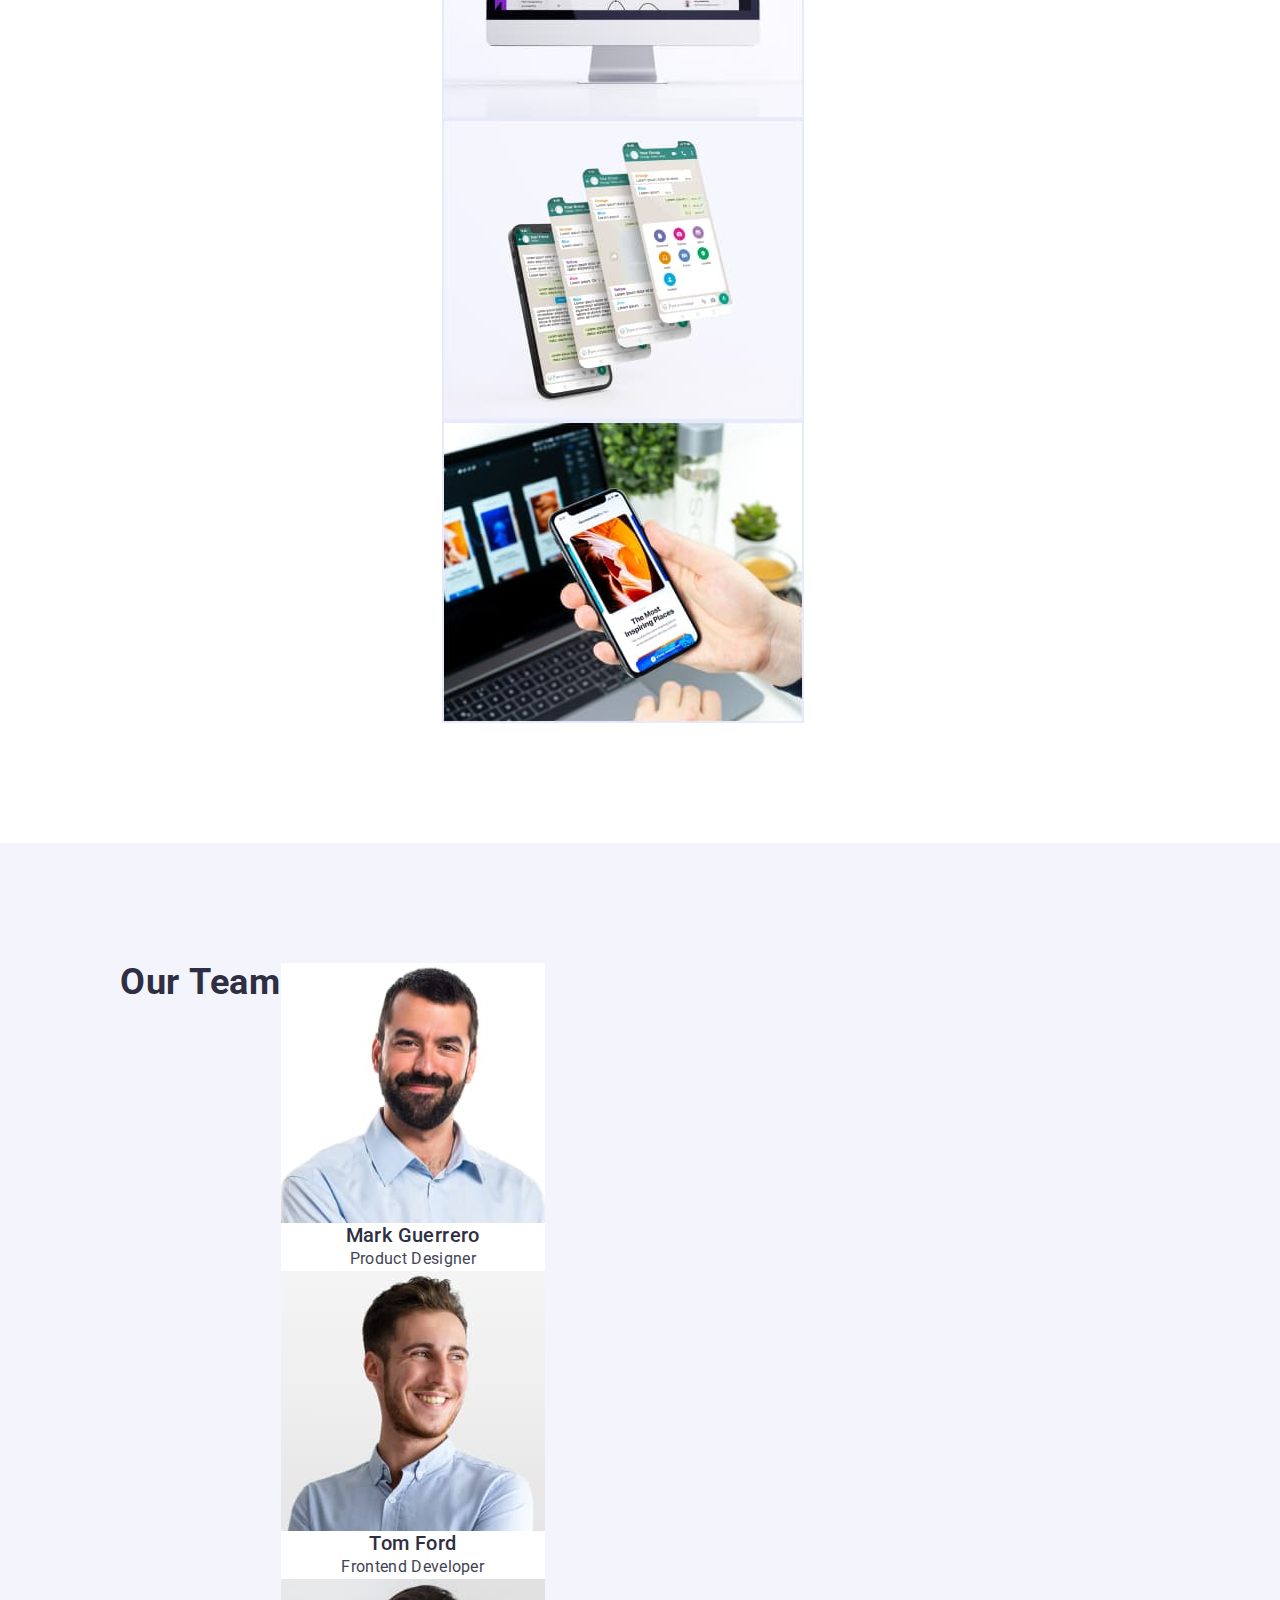
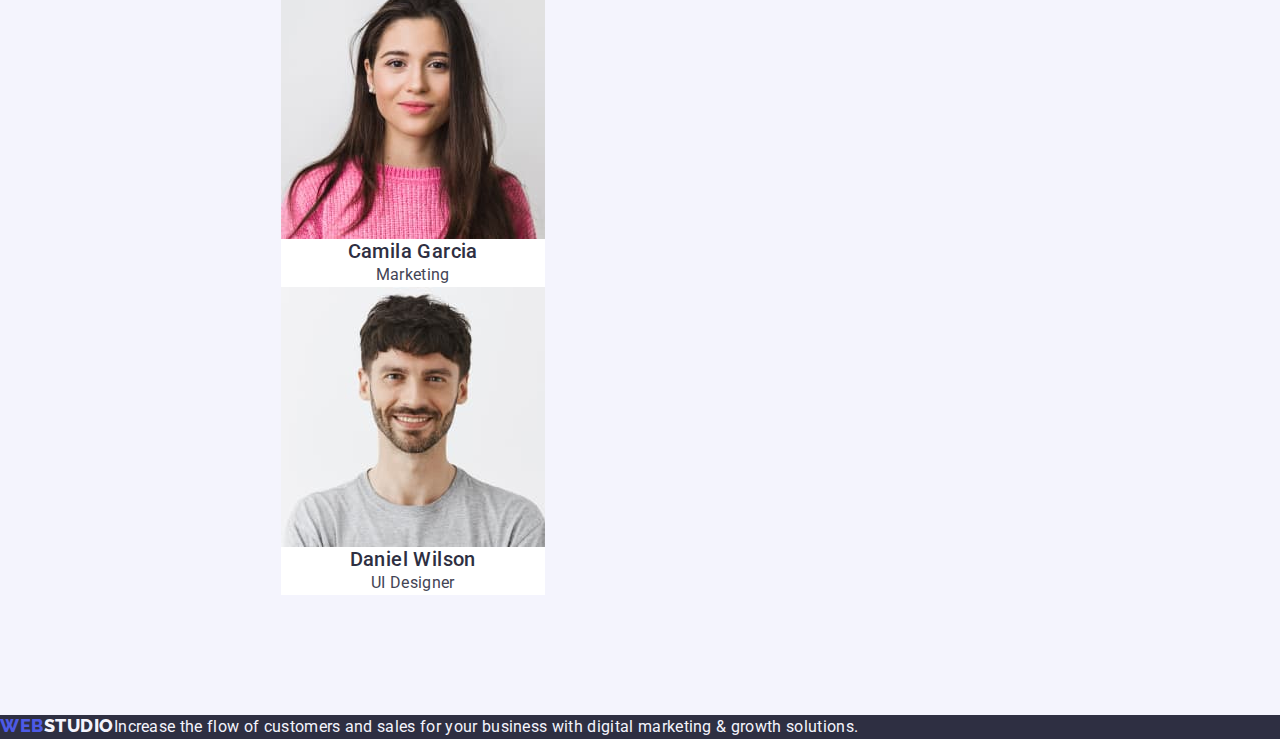
==== commit 13f30956: "revision-12" ====
--- a/index.html
+++ b/index.html
@@ -46,8 +46,8 @@
                     <button type="button" class="hero-button">Order Service</button>
                 </div>
         </section>
-        <div class="container">
-            <section class="section section-two">
+        <section class="section section-two">
+            <div class="container">
                 <h2 class="section-title visually-hidden">Features</h2>
                 <ul class="list">
                     <li class="selection">
@@ -67,10 +67,10 @@
                         <p class="selection-p">Design practice focused on digital <br> experiences. We bring forth a deep <br> passion for problem-solving.</p>
                     </li>
                 </ul>
-            </section>
-        </div>
-        <div class="container">
-            <section class="section section-three">
+            </div>
+        </section>
+        <section class="section section-three">
+            <div class="container">
                 <h2 class="section-title">What are we doing</h2>
                 <ul class="list">
                     <li class="report">
@@ -83,10 +83,10 @@
                         <img src="./images/img3-phone-article.jpg" alt="articles" width="360"/>
                     </li>
                 </ul>
-            </section>
-        </div>
-        <div class="container">
-            <section class="section section-four">
+            </div>
+        </section>
+        <section class="section section-four">
+            <div class="container">
                 <h2 class="section-title">Our Team</h2>
                 <ul class="list">
                     <li class="team-list">
@@ -110,8 +110,8 @@
                         <p class="selection-p">UI Designer</p>
                     </li>
                 </ul>
-            </section>
-        </div>
+            </div>
+        </section>
     </main>
     <footer class="footer">
         <div class="container">
--- a/css/styles.css
+++ b/css/styles.css
@@ -120,7 +120,8 @@
   line-height: 1.5;
   letter-spacing: 0.04em;
   cursor: pointer;
-  border: 0;
+  border-radius: 4px;
+  border: none;
 }
 
 /* image */
@@ -191,6 +192,12 @@
 /* Hero/Section 1 Format*/
 .hero-section {
   background-color: var(--navy);
+  padding: 188px 0;
+}
+
+.hero-section .container {
+  display: flex;
+  flex-direction: column;
 }
 .hero-title {
     font-size: 56px;
@@ -199,10 +206,13 @@
     letter-spacing: 0.02em;
     text-align: center;
     color: #FFFFFF;
+    max-width: 496px;
 }
 .hero-button{
   background-color: var(--iris);
   color: #FFFFFF;
+  min-width: 169px;
+  height: 56px;
 }
 
 .hero-button:hover,
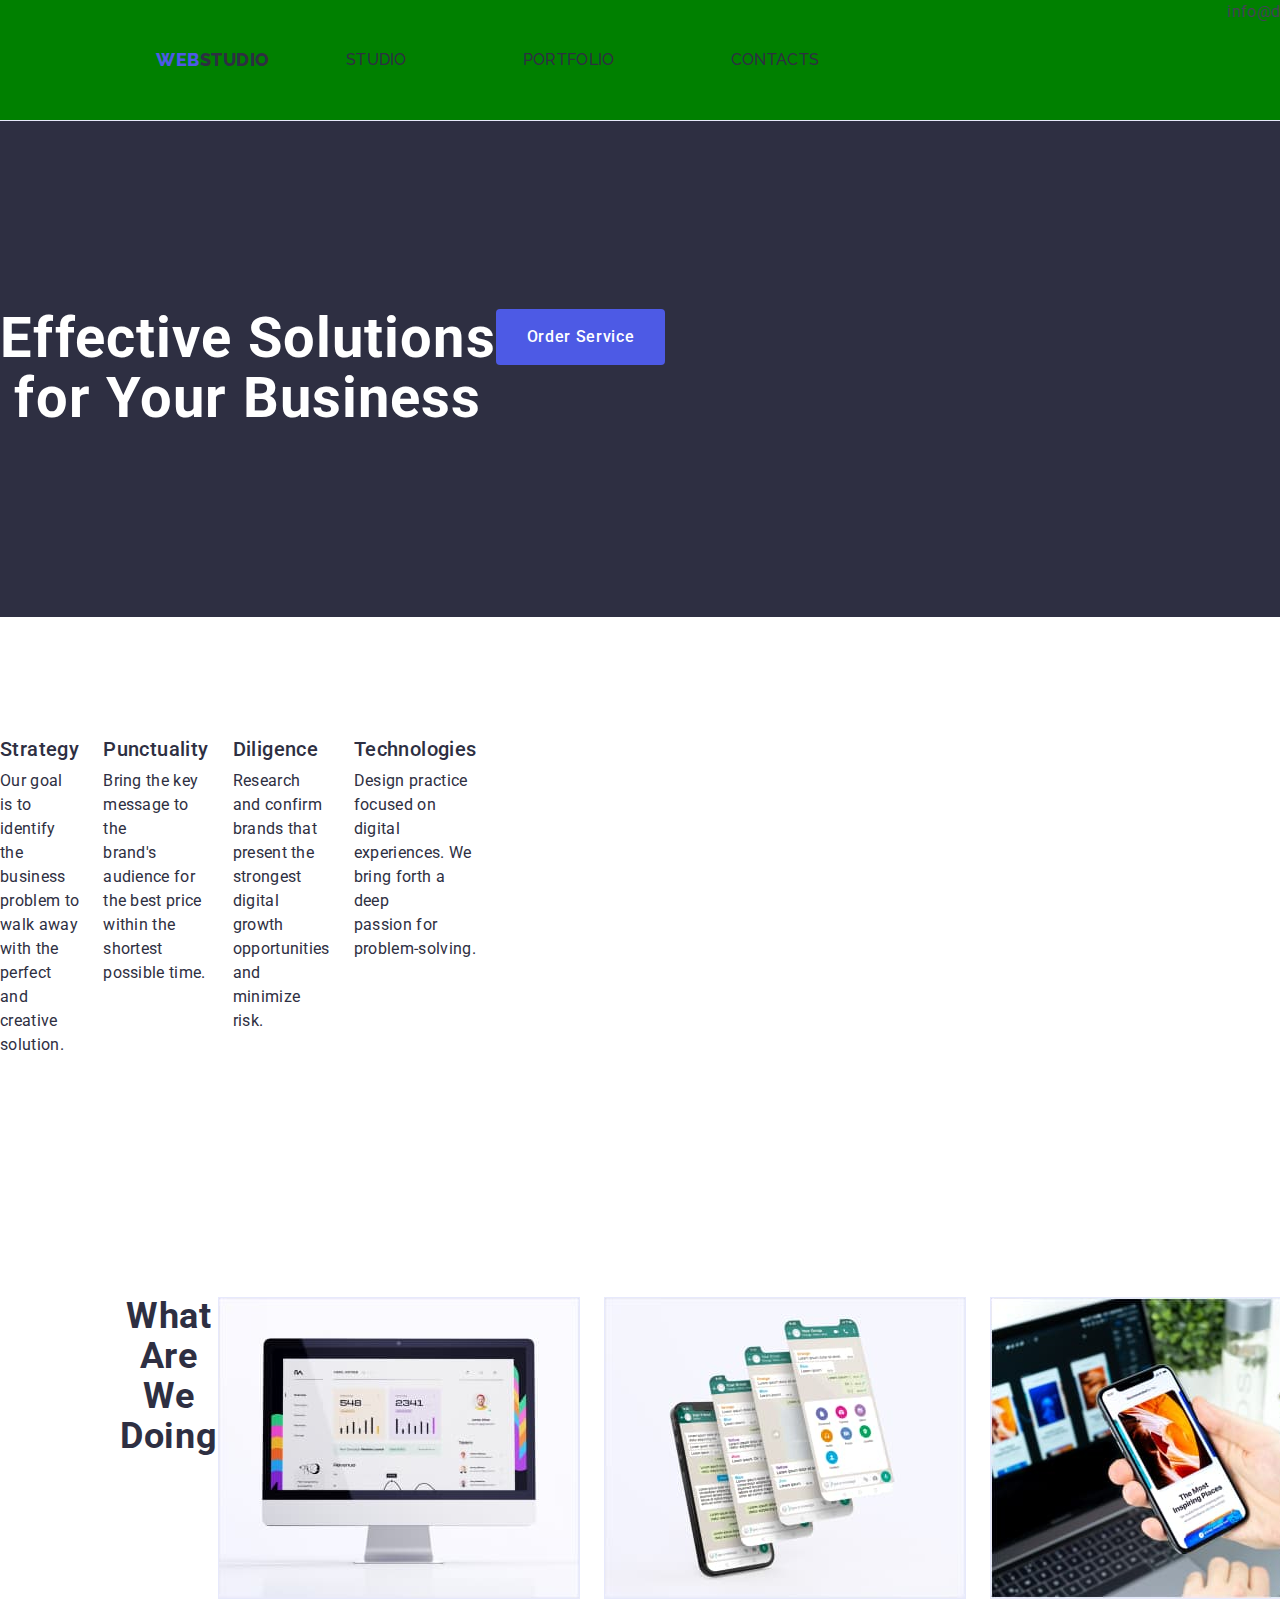
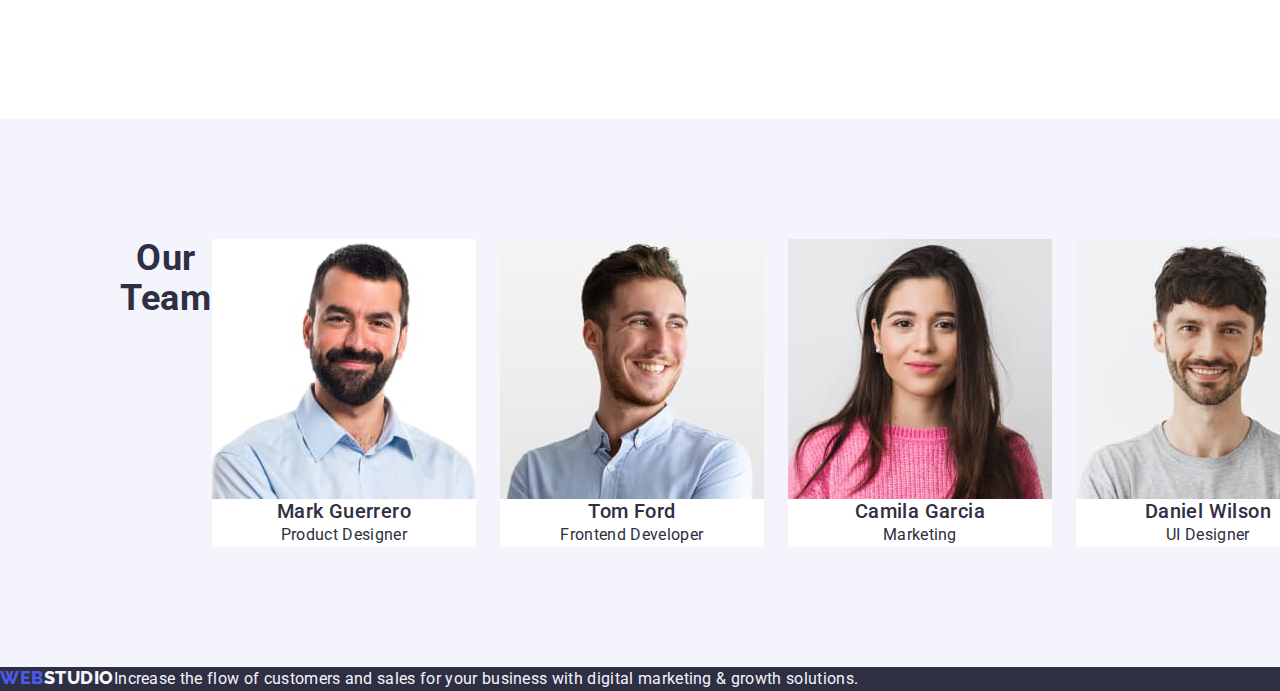
==== commit 769e0739: "revision-15" ====
--- a/index.html
+++ b/index.html
@@ -73,13 +73,13 @@
             <div class="container">
                 <h2 class="section-title">What are we doing</h2>
                 <ul class="list">
-                    <li class="report">
+                    <li class="wwd">
                         <img src="./images/img1-pc.jpg" alt="reports" width="360"/>
                     </li>
-                    <li class="apps">
+                    <li class="wwd">
                         <img src="./images/img2-phone-app.jpg" alt="apps" width="360"/>
                     </li>
-                    <li class="articles">
+                    <li class="wwd">
                         <img src="./images/img3-phone-article.jpg" alt="articles" width="360"/>
                     </li>
                 </ul>
--- a/css/styles.css
+++ b/css/styles.css
@@ -31,15 +31,6 @@
   background-color: #FFFFFF;
 }
 
- .selection-p{
-  font-family: "Roboto", sans-serif;
-  color: var(--slate);
-  font-size: 16px;
-  font-weight: 400;
-  line-height: 1.5;
-  letter-spacing: 0.32px;
-  background-color: #FFFFFF;
- }
 
  /* hidden */
 .visually-hidden {
@@ -169,7 +160,6 @@
 
 .nav {
   display: flex;
-  flex-direction: row;
   margin-right: 332px;
   align-items: center;
 }
@@ -195,10 +185,6 @@
   padding: 188px 0;
 }
 
-.hero-section .container {
-  display: flex;
-  flex-direction: column;
-}
 .hero-title {
     font-size: 56px;
     font-weight: 700;
@@ -225,6 +211,37 @@
   color: #FFFFFF
 }
 
+
+/* section 2 */
+.section-two {
+  padding: 120px 0;
+}
+
+.section .container .list {
+  display: flex;
+  gap: 24px;
+}
+
+.section-two .list {
+  flex-basis: calc((100% - 72px) / 4);
+}
+
+.section-two .item-title {
+  margin-bottom: 8px;
+}
+
+/* section 3 */
+.section-three .section-title {
+  margin-bottom: 72px;
+}
+
+.section-three .list {
+  flex-basis: calc((100 % - 48px) / 3);
+}
+
+
+
+
 /* section4 */
 .section-four{
   text-align: center;
@@ -244,7 +261,6 @@
   background-color: var(--navy);
 }
 
-
 /* Portfolio */
 
 .portfolio {
@@ -259,9 +275,7 @@
 
 /* item format */
 .pf-item,
-.report,
-.apps,
-.articles {
+.wwd {
   border: 1px solid var(--cornflower);
   background: #FFFFFF;
 }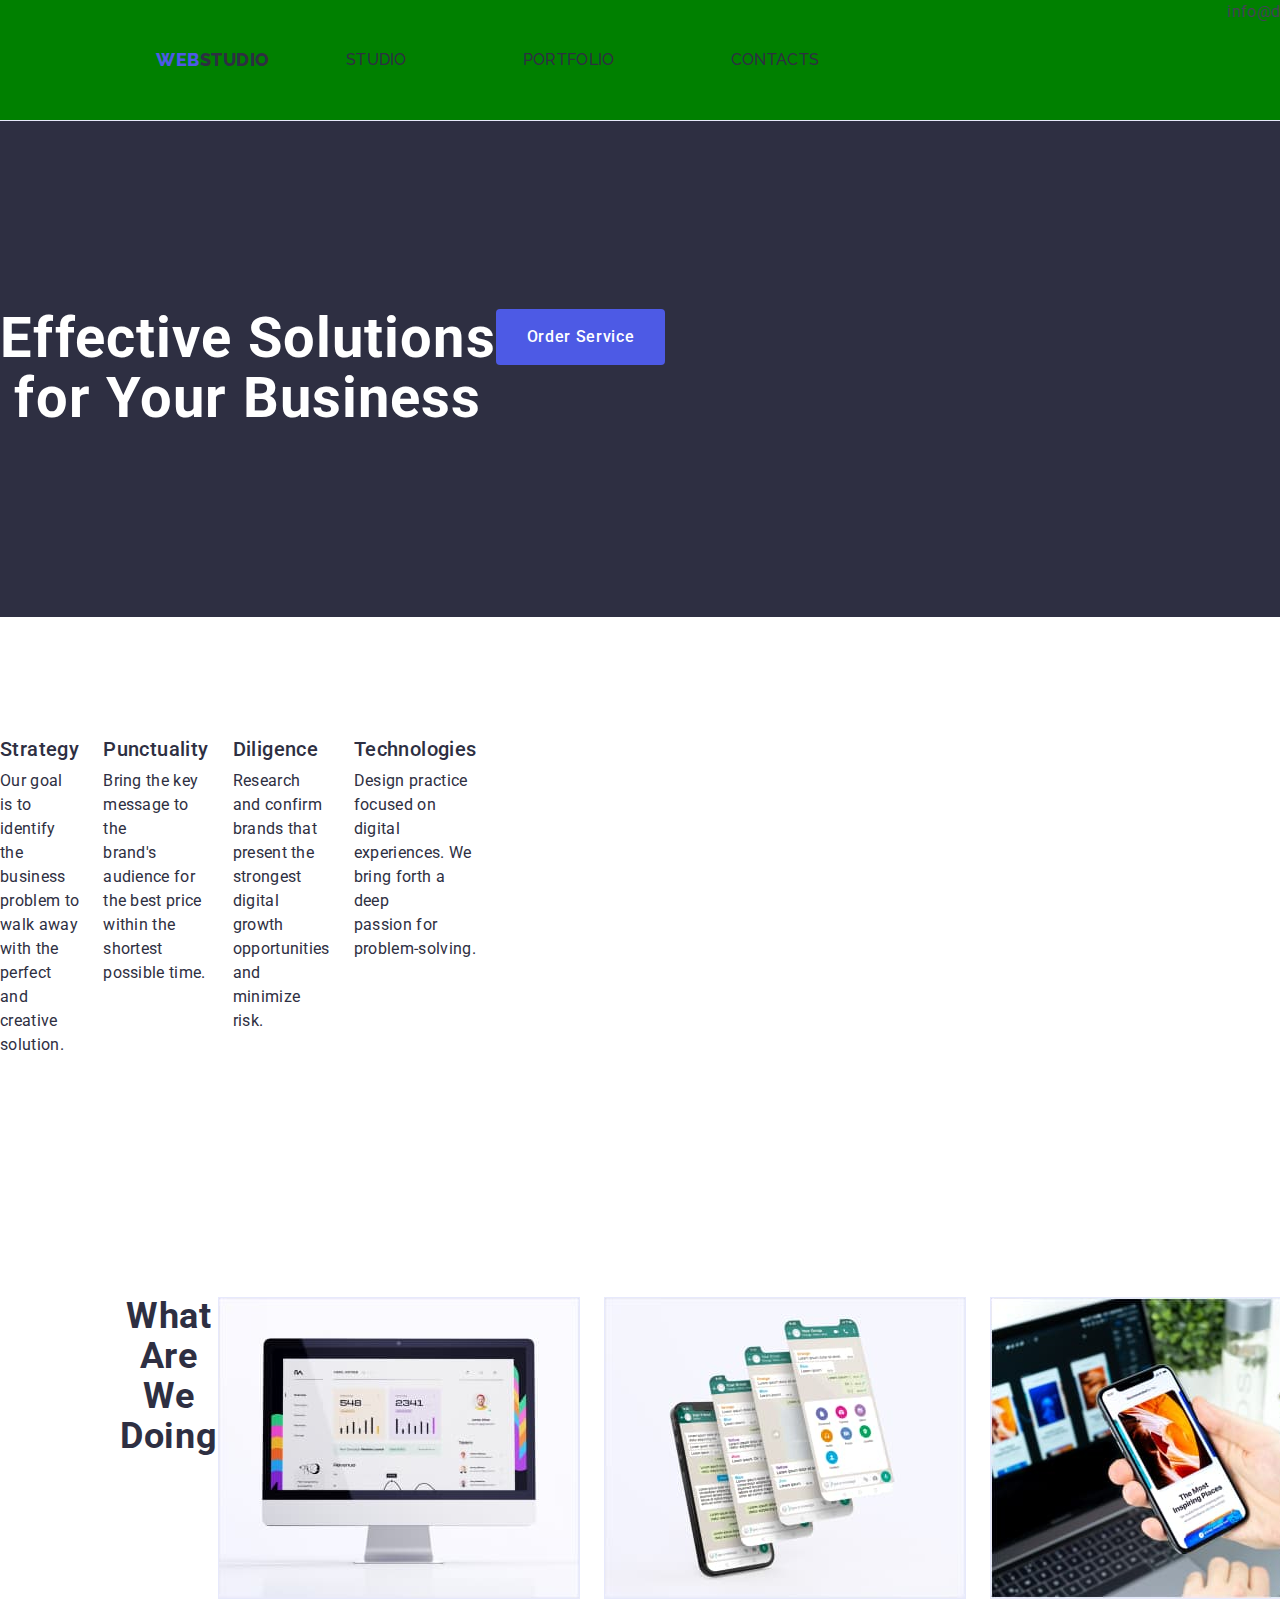
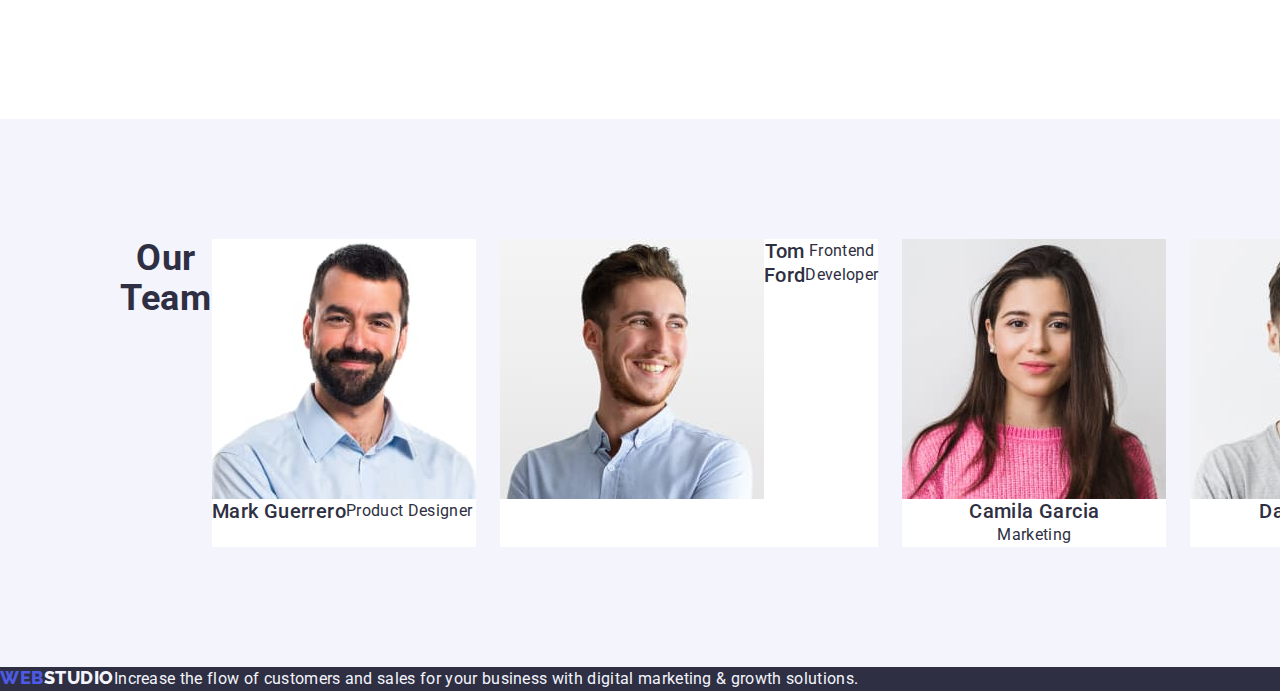
==== commit 7972a0ea: "revision-16" ====
--- a/index.html
+++ b/index.html
@@ -91,13 +91,17 @@
                 <ul class="list">
                     <li class="team-list">
                         <img src="./images/img-mark.jpg" alt="Mark Guerrero" width="264" class="markg"/>
+                        <div class="container">
                         <h3 class="item-title">Mark Guerrero</h3>
                         <p class="selection-p">Product Designer</p>
+                        </div>
                     </li>
                     <li class="team-list">
+                        <div class="container">
                         <img src="./images/img-tom.jpg" alt="Tom Ford" width="264" class="tomf"/>
                         <h3 class="item-title">Tom Ford</h3>
                         <p class="selection-p">Frontend Developer</p>
+                        </div>
                     </li>
                     <li class="team-list">
                         <img src="./images/img-camila.jpg" alt="Camila Garcia" width="264" class="camillag"/>
--- a/css/styles.css
+++ b/css/styles.css
@@ -223,7 +223,7 @@
 }
 
 .section-two .list {
-  flex-basis: calc((100% - 72px) / 4);
+flex-basis: calc((100% - 3 * 24px) / 4);
 }
 
 .section-two .item-title {
@@ -236,11 +236,8 @@
 }
 
 .section-three .list {
-  flex-basis: calc((100 % - 48px) / 3);
-}
-
-
-
+  flex-basis: calc((100% - 48px) / 3);
+}
 
 /* section4 */
 .section-four{
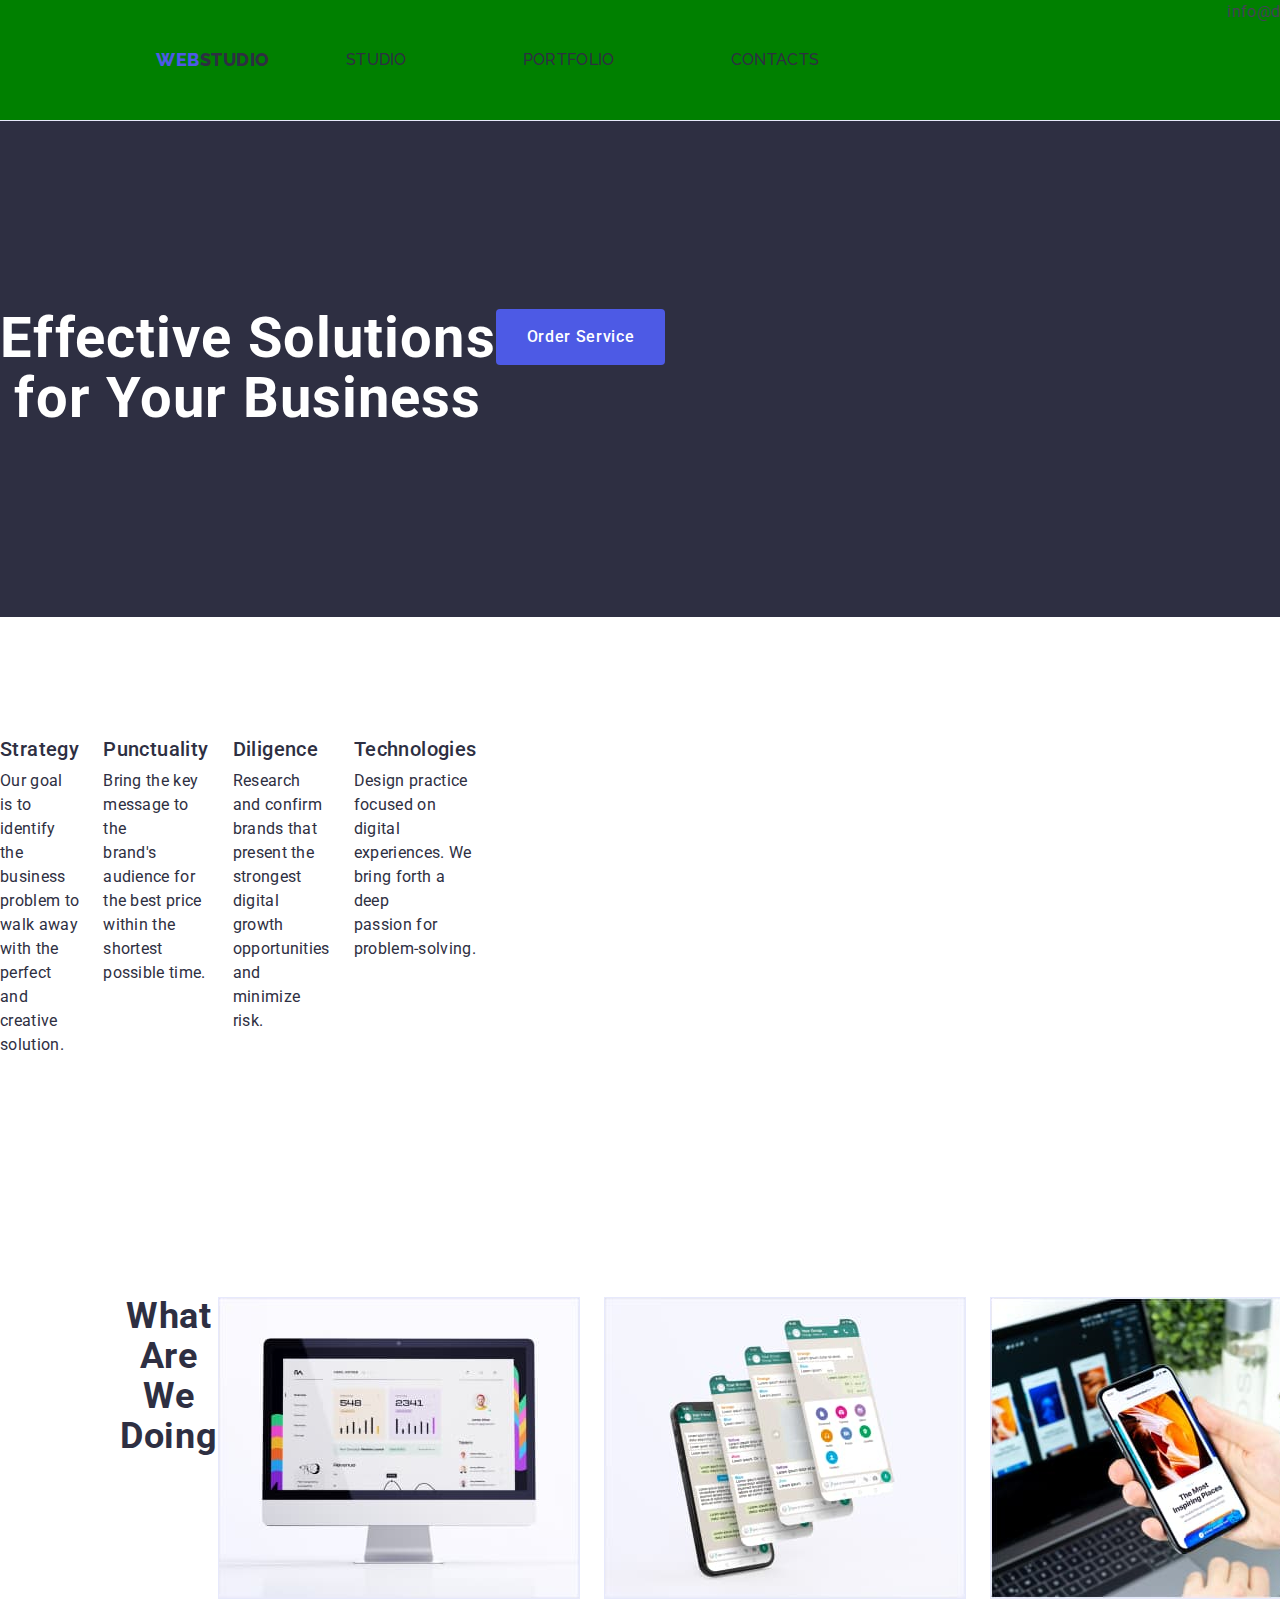
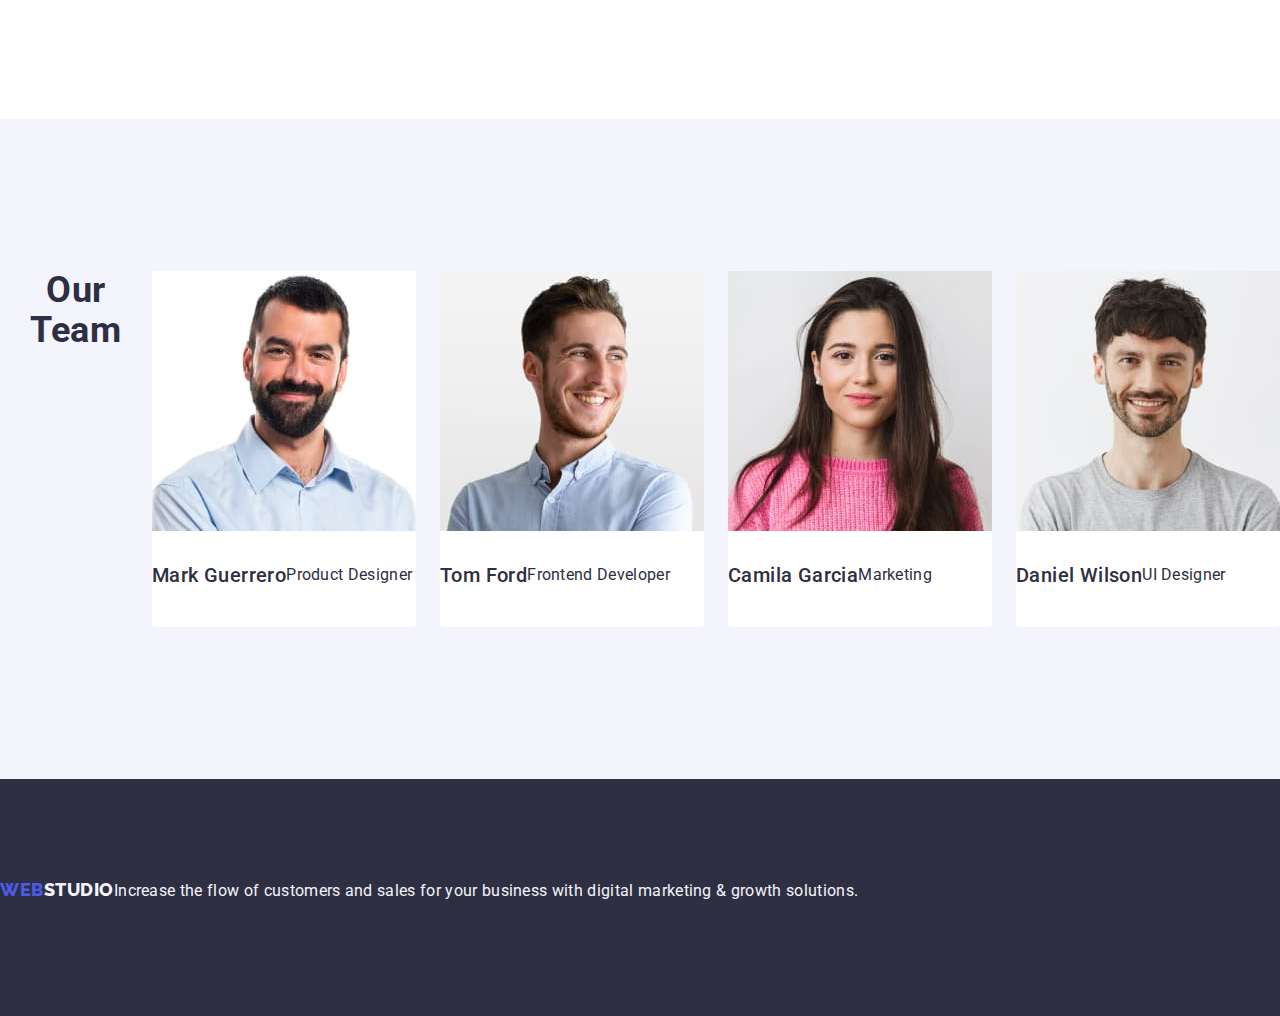
==== commit d79c3f66: "revision-19" ====
--- a/index.html
+++ b/index.html
@@ -48,7 +48,7 @@
         </section>
         <section class="section section-two">
             <div class="container">
-                <h2 class="section-title visually-hidden">Features</h2>
+                <h2 class="visually-hidden">Features</h2>
                 <ul class="list">
                     <li class="selection">
                         <h3 class="item-title">Strategy</h3>
@@ -92,26 +92,30 @@
                     <li class="team-list">
                         <img src="./images/img-mark.jpg" alt="Mark Guerrero" width="264" class="markg"/>
                         <div class="container">
-                        <h3 class="item-title">Mark Guerrero</h3>
-                        <p class="selection-p">Product Designer</p>
+                            <h3 class="item-title">Mark Guerrero</h3>
+                            <p class="selection-p">Product Designer</p>
                         </div>
                     </li>
                     <li class="team-list">
+                        <img src="./images/img-tom.jpg" alt="Tom Ford" width="264" class="tomf"/>
                         <div class="container">
-                        <img src="./images/img-tom.jpg" alt="Tom Ford" width="264" class="tomf"/>
-                        <h3 class="item-title">Tom Ford</h3>
-                        <p class="selection-p">Frontend Developer</p>
+                            <h3 class="item-title">Tom Ford</h3>
+                            <p class="selection-p">Frontend Developer</p>
                         </div>
                     </li>
                     <li class="team-list">
                         <img src="./images/img-camila.jpg" alt="Camila Garcia" width="264" class="camillag"/>
-                        <h3 class="item-title">Camila Garcia</h3>
-                        <p class="selection-p">Marketing</p>
+                        <div class="container">
+                            <h3 class="item-title">Camila Garcia</h3>
+                            <p class="selection-p">Marketing</p>
+                        </div>
                     </li>
                     <li class="team-list">
                         <img src="./images/img-daniel.jpg" alt="Daniel Wilson" width="264" class="danielw"/>
-                        <h3 class="item-title">Daniel Wilson</h3>
-                        <p class="selection-p">UI Designer</p>
+                        <div class="container">
+                            <h3 class="item-title">Daniel Wilson</h3>
+                            <p class="selection-p">UI Designer</p>
+                        </div>
                     </li>
                 </ul>
             </div>
--- a/css/styles.css
+++ b/css/styles.css
@@ -223,7 +223,7 @@
 }
 
 .section-two .list {
-flex-basis: calc((100% - 3 * 24px) / 4);
+flex-basis: calc((100% - 3 * 24px) / 3);
 }
 
 .section-two .item-title {
@@ -231,7 +231,7 @@
 }
 
 /* section 3 */
-.section-three .section-title {
+ .section-title {
   margin-bottom: 72px;
 }
 
@@ -243,9 +243,27 @@
 .section-four{
   text-align: center;
   background-color: var(--cloud);
-}
+  padding: 120px 0;
+}
+
 .team-list {
   background-color: #FFFFFF;
+}
+
+.section-four {
+  flex-basis: calc((100 % - 3 * 24px) / 4);
+}
+
+.section-four .team-list {
+  border-radius: 0 0 4px 4px;
+}
+
+.section-four .container {
+  padding: 32px 0;
+}
+
+.item-title {
+  margin-bottom: 8px;
 }
 
 /* Footer */
@@ -256,6 +274,12 @@
 
 .footer{
   background-color: var(--navy);
+  padding: 100px 0;
+}
+
+.footer .link {
+  display: inline-block;
+  margin-bottom: 16px;
 }
 
 /* Portfolio */
